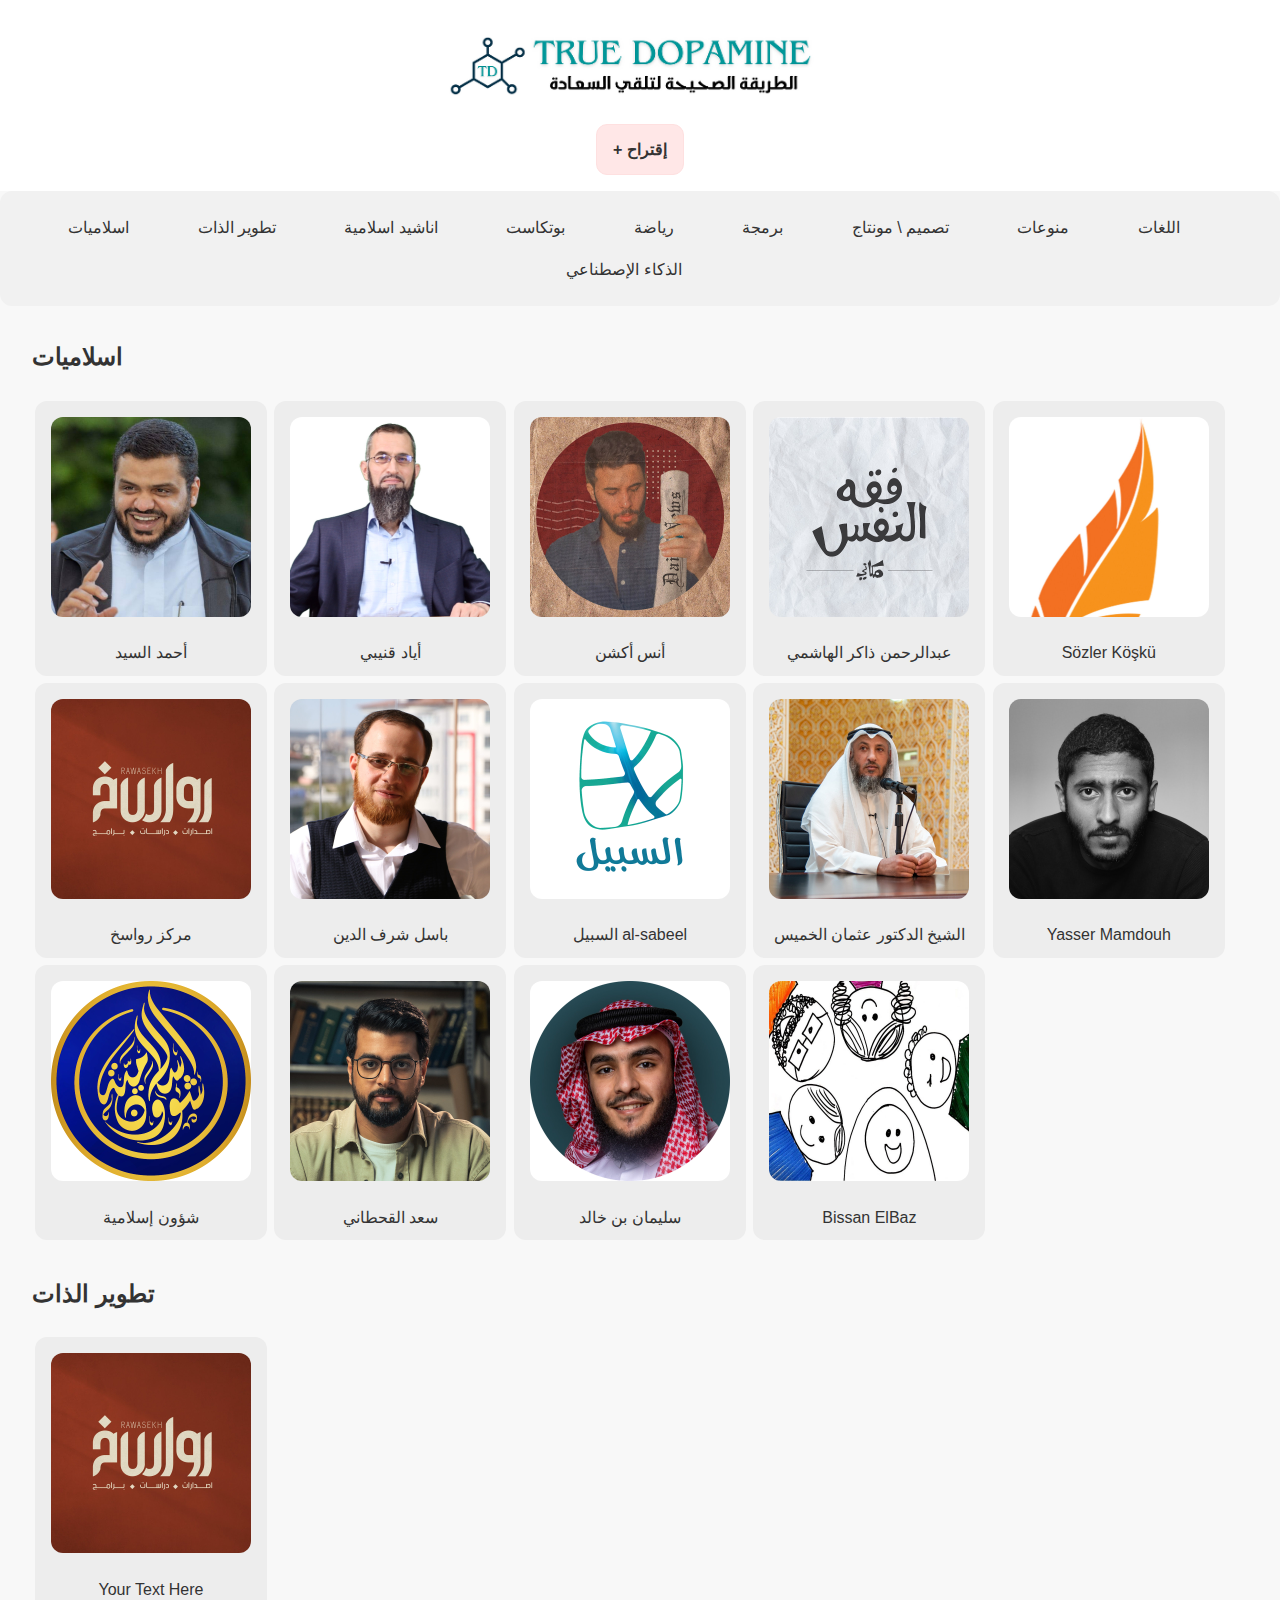
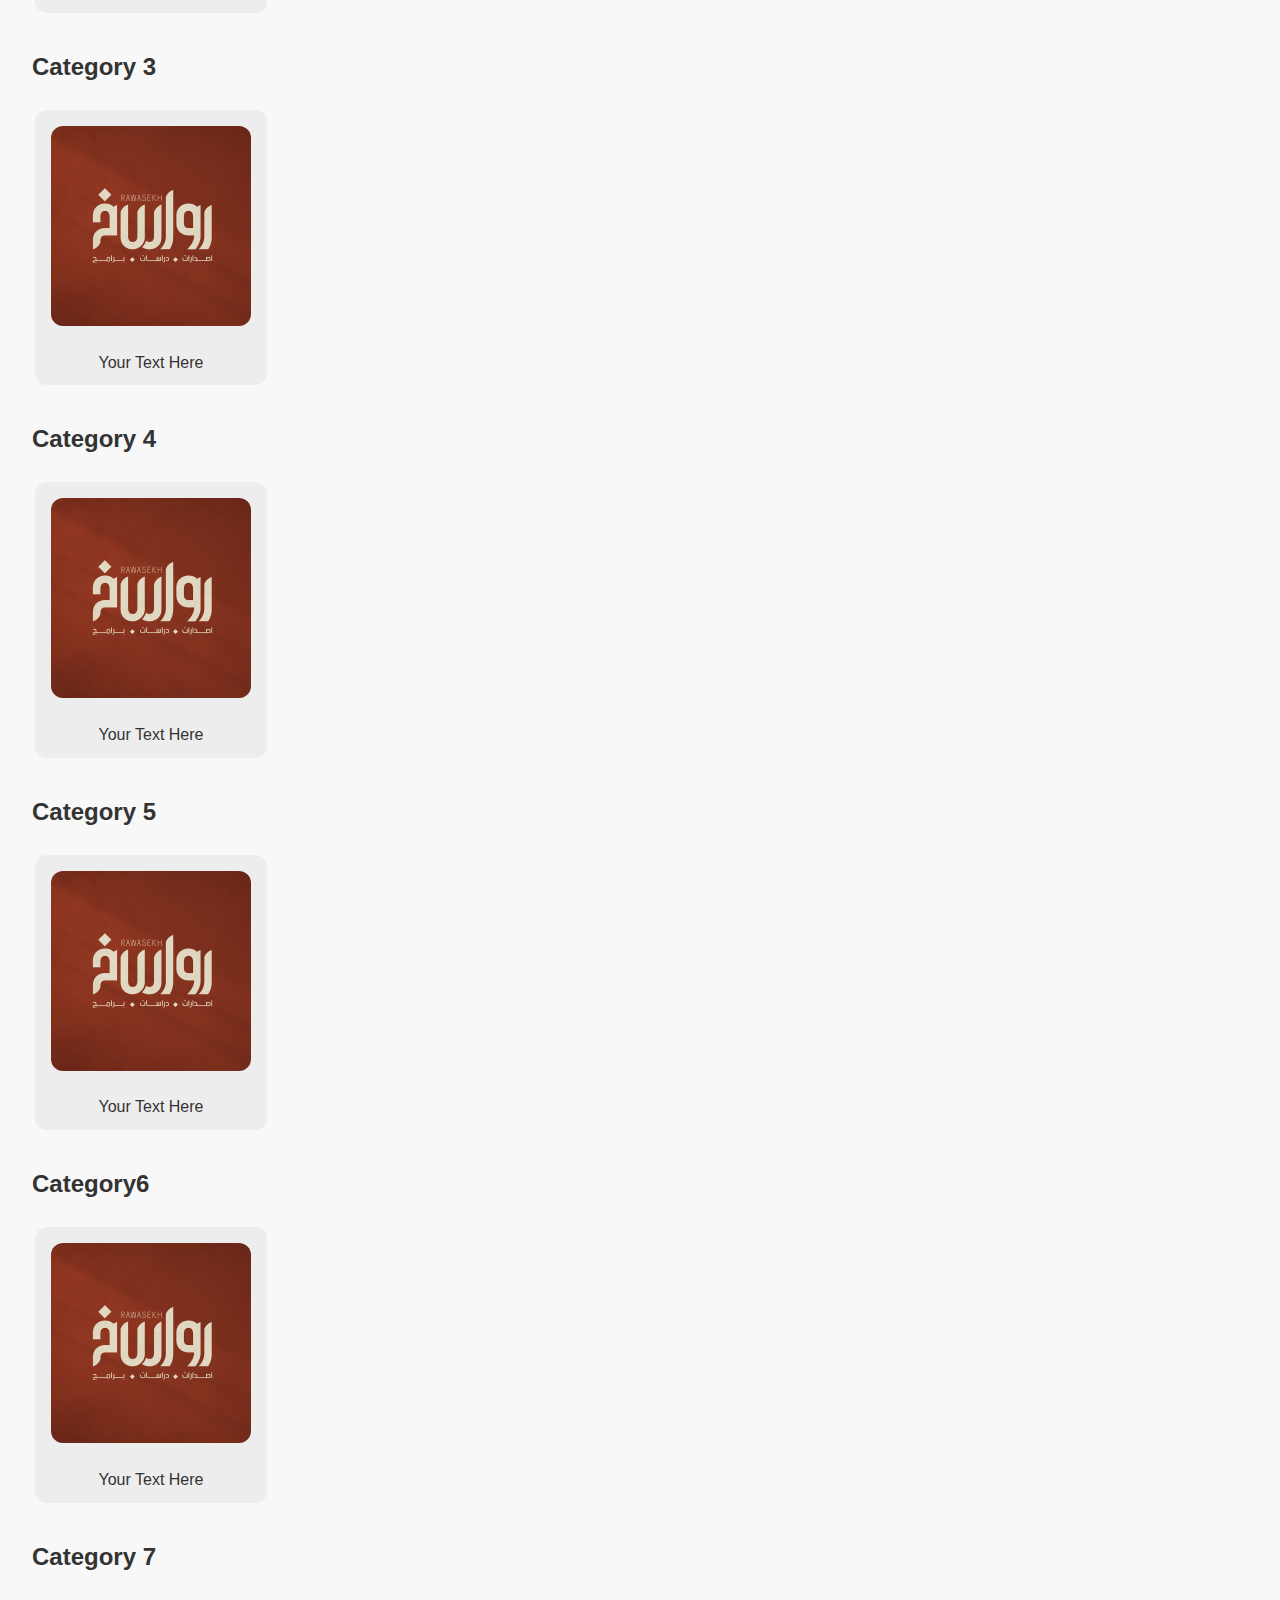
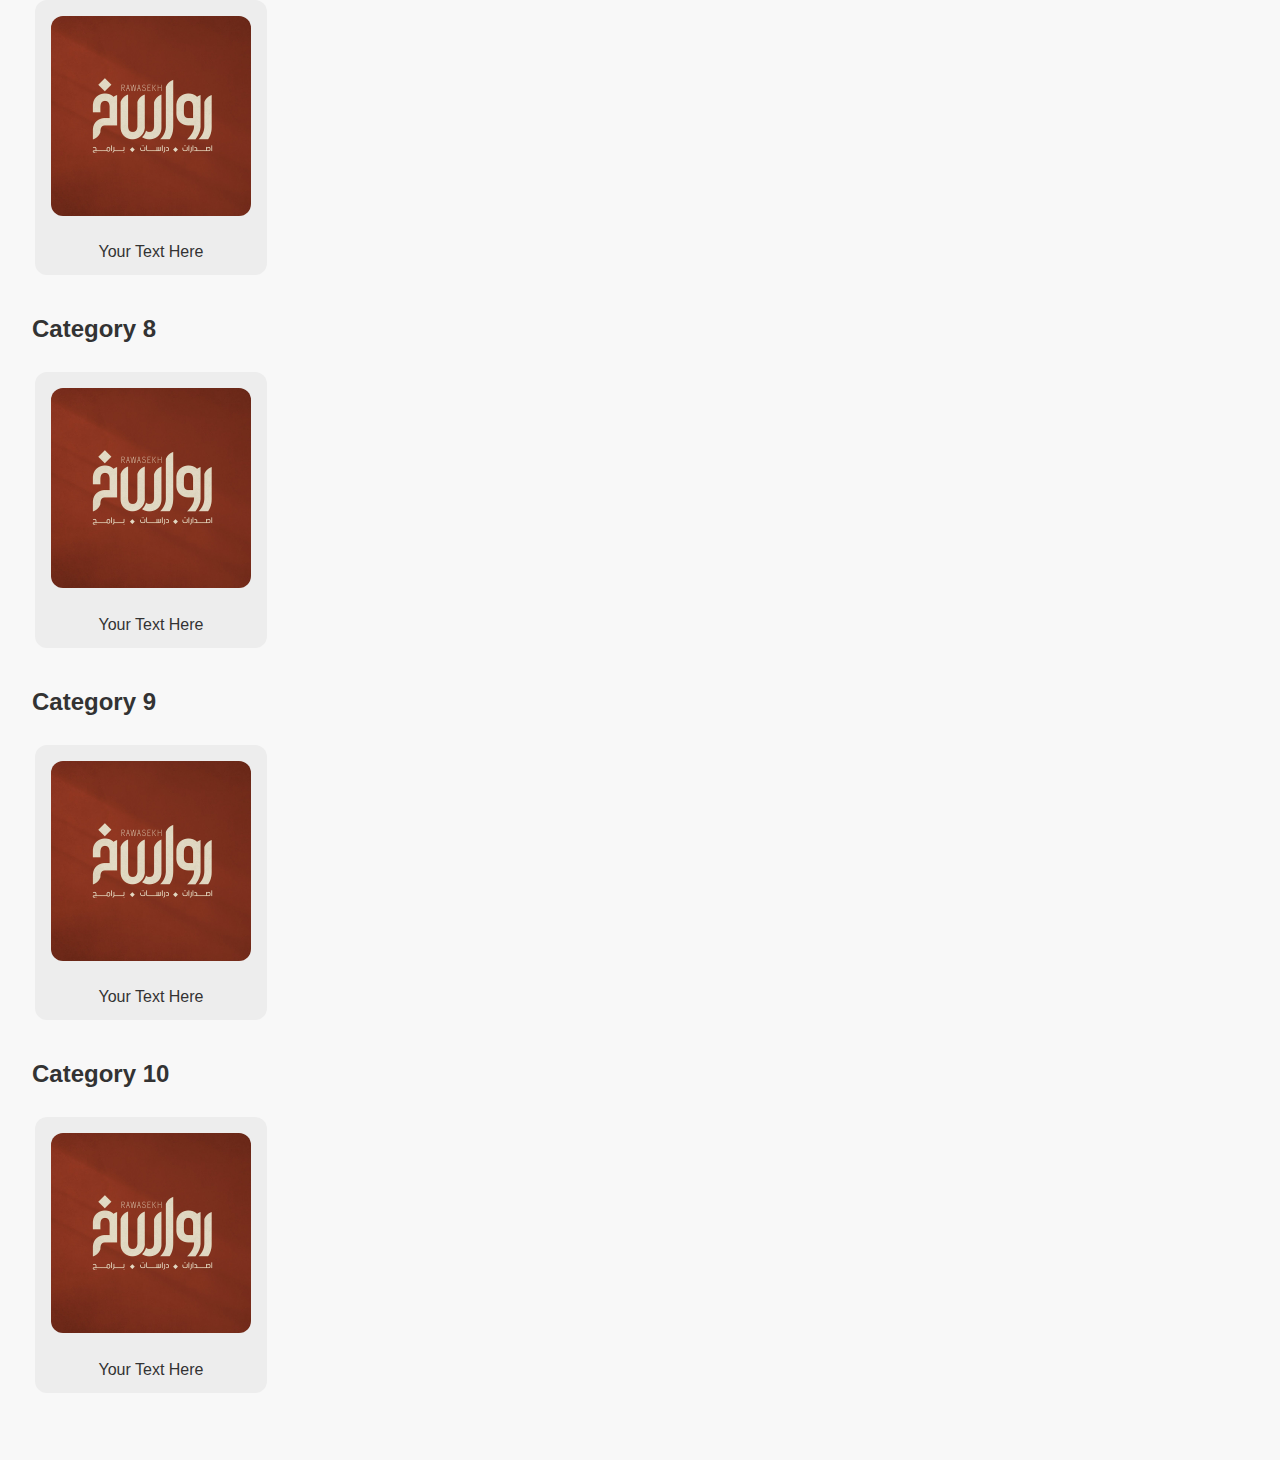
==== index.html @ db305c16 "git commit -m"1.4"" ====
<!DOCTYPE html>
<html lang="en">
  <head>
    <meta charset="UTF-8" />
    <meta name="viewport" content="width=device-width, initial-scale=1.0" />
    <title>True Dopamine</title>
    <link rel="icon" href="imgs/icon.png" />
    <link rel="stylesheet" href="css/style.css" />
  </head>
  <body>
    <!-- HEADER AND LOGO -->
    <header>
      <img src="imgs/full_logo.png" alt="True Dopamine" height="100px" />
      <br />
      <button class="button-45" role="button">
        <a
          href="https://forms.gle/DFRotvfA5MNCNRTN6"
          target="_blank"
          rel="noopener noreferrer"
          id="add"
        >
          + إقتراح
        </a>
      </button>
    </header>

    <!-- ALL CATEGORIES -->
    <nav>
      <ul>
        <li><a href="#islamic">اسلاميات</a></li>
        <li><a href="#pyscology">تطوير الذات</a></li>
        <li><a href="#category3">اناشيد اسلامية</a></li>
        <li><a href="#category4">بوتكاست</a></li>
        <li><a href="#category5">رياضة</a></li>
        <li><a href="#category6">برمجة</a></li>
        <li><a href="#category7">تصميم \ مونتاج</a></li>
        <li><a href="#category8">منوعات</a></li>
        <li><a href="#category9">اللغات</a></li>
        <li><a href="#category10">الذكاء الإصطناعي</a></li>
      </ul>
    </nav>

    <main>
      <!-- ISLAMIC -->
      <section id="islamic">
        <h2>اسلاميات</h2>

        <figure>
          <a
            href="https://www.youtube.com/@alsayyed_ah"
            target="_blank"
            rel="noopener noreferrer"
          >
            <img
              src="chanel-imgs/tof-yt-profile (5).png"
              alt="Youtube Channel"
              class="youtube-image"
            />
          </a>
          <figcaption>أحمد السيد</figcaption>
        </figure>

        <figure>
          <a
            href="https://www.youtube.com/@eyadqunaibi"
            target="_blank"
            rel="noopener noreferrer"
          >
            <img
              src="chanel-imgs/tof-yt-profile (6).png"
              alt="Youtube Channel"
              class="youtube-image"
            />
          </a>
          <figcaption>أياد قنيبي</figcaption>
        </figure>

        <figure>
          <a
            href="https://www.youtube.com/@AnasAction"
            target="_blank"
            rel="noopener noreferrer"
          >
            <img
              src="chanel-imgs/tof-yt-profile (7).png"
              alt="Youtube Channel"
              class="youtube-image"
            />
          </a>
          <figcaption>أنس أكشن</figcaption>
        </figure>

        <figure>
          <a
            href="https://www.youtube.com/@MakanyWorld/"
            target="_blank"
            rel="noopener noreferrer"
          >
            <img
              src="chanel-imgs/tof-yt-profile (29).png"
              alt="Youtube Channel"
              class="youtube-image"
            />
          </a>
          <figcaption>عبدالرحمن ذاكر الهاشمي</figcaption>
        </figure>

        <figure>
          <a
            href="https://www.youtube.com/@sozlerkosku/"
            target="_blank"
            rel="noopener noreferrer"
          >
            <img
              src="chanel-imgs/tof-yt-profile (10).png"
              alt="Youtube Channel"
              class="youtube-image"
            />
          </a>
          <figcaption>Sözler Köşkü</figcaption>
        </figure>

        <figure>
          <a
            href="https://www.youtube.com/@rawasekh"
            target="_blank"
            rel="noopener noreferrer"
          >
            <img
              src="chanel-imgs/tof-yt-profile (18).png"
              alt="Youtube Channel"
              class="youtube-image"
            />
          </a>
          <figcaption>مركز رواسخ</figcaption>
        </figure>

        <figure>
          <a
            href="https://www.youtube.com/@besilsherafettin"
            target="_blank"
            rel="noopener noreferrer"
          >
            <img
              src="chanel-imgs/tof-yt-profile (21).png"
              alt="Youtube Channel"
              class="youtube-image"
            />
          </a>
          <figcaption>باسل شرف الدين</figcaption>
        </figure>

        <figure>
          <a
            href="https://www.youtube.com/@al-sabeel"
            target="_blank"
            rel="noopener noreferrer"
          >
            <img
              src="chanel-imgs/tof-yt-profile (22).png"
              alt="Youtube Channel"
              class="youtube-image"
            />
          </a>
          <figcaption>السبيل al-sabeel</figcaption>
        </figure>

        <figure>
          <a
            href="https://www.youtube.com/@othmanalkamees"
            target="_blank"
            rel="noopener noreferrer"
          >
            <img
              src="chanel-imgs/tof-yt-profile (23).png"
              alt="Youtube Channel"
              class="youtube-image"
            />
          </a>
          <figcaption>الشيخ الدكتور عثمان الخميس</figcaption>
        </figure>

        <figure>
          <a
            href="https://www.youtube.com/@YasserMamdouh"
            target="_blank"
            rel="noopener noreferrer"
          >
            <img
              src="chanel-imgs/tof-yt-profile (24).png"
              alt="Youtube Channel"
              class="youtube-image"
            />
          </a>
          <figcaption>Yasser Mamdouh</figcaption>
        </figure>

        <figure>
          <a
            href="https://www.youtube.com/@Shuounislamiya"
            target="_blank"
            rel="noopener noreferrer"
          >
            <img
              src="chanel-imgs/tof-yt-profile (25).png"
              alt="Youtube Channel"
              class="youtube-image"
            />
          </a>
          <figcaption>شؤون إسلامية</figcaption>
        </figure>

        <figure>
          <a
            href="https://www.youtube.com/@qahtani_s1"
            target="_blank"
            rel="noopener noreferrer"
          >
            <img
              src="chanel-imgs/tof-yt-profile (26).png"
              alt="Youtube Channel"
              class="youtube-image"
            />
          </a>
          <figcaption>سعد القحطاني</figcaption>
        </figure>

        <figure>
          <a
            href="https://www.youtube.com/@solyman_95"
            target="_blank"
            rel="noopener noreferrer"
          >
            <img
              src="chanel-imgs/tof-yt-profile (27).png"
              alt="Youtube Channel"
              class="youtube-image"
            />
          </a>
          <figcaption>سليمان بن خالد</figcaption>
        </figure>

        <figure>
          <a
            href="https://www.youtube.com/@elbissan"
            target="_blank"
            rel="noopener noreferrer"
          >
            <img
              src="chanel-imgs/tof-yt-profile (30).png"
              alt="Youtube Channel"
              class="youtube-image"
            />
          </a>
          <figcaption>Bissan ElBaz</figcaption>
        </figure>

        <!-- Add more YouTube channels or content here -->
      </section>

      <!-- SECTION 2 -->
      <section id="pyscology">
        <h2>تطوير الذات</h2>

        <figure>
          <a
            href="https://www.youtube.com/@rawasekh"
            target="_blank"
            rel="noopener noreferrer"
          >
            <img
              src="chanel-imgs/tof-yt-profile.png"
              alt="Youtube Channel"
              class="youtube-image"
            />
          </a>
          <figcaption>Your Text Here</figcaption>
        </figure>

        <!-- Add more YouTube channels or content here -->
      </section>

      <!-- SECTION 3 -->
      <section id="category3">
        <h2>Category 3</h2>

        <figure>
          <a
            href="https://www.youtube.com/@rawasekh"
            target="_blank"
            rel="noopener noreferrer"
          >
            <img
              src="chanel-imgs/tof-yt-profile.png"
              alt="Youtube Channel"
              class="youtube-image"
            />
          </a>
          <figcaption>Your Text Here</figcaption>
        </figure>

        <!-- Add more YouTube channels or content here -->
      </section>

      <!-- SECTION 4 -->
      <section id="category4">
        <h2>Category 4</h2>

        <figure>
          <a
            href="https://www.youtube.com/@rawasekh"
            target="_blank"
            rel="noopener noreferrer"
          >
            <img
              src="chanel-imgs/tof-yt-profile.png"
              alt="Youtube Channel"
              class="youtube-image"
            />
          </a>
          <figcaption>Your Text Here</figcaption>
        </figure>

        <!-- Add more YouTube channels or content here -->
      </section>

      <!-- SECTION 5 -->
      <section id="category5">
        <h2>Category 5</h2>

        <figure>
          <a
            href="https://www.youtube.com/@rawasekh"
            target="_blank"
            rel="noopener noreferrer"
          >
            <img
              src="chanel-imgs/tof-yt-profile.png"
              alt="Youtube Channel"
              class="youtube-image"
            />
          </a>
          <figcaption>Your Text Here</figcaption>
        </figure>

        <!-- Add more YouTube channels or content here -->
      </section>

      <!-- SECTION 6 -->
      <section id="category6">
        <h2>Category6</h2>

        <figure>
          <a
            href="https://www.youtube.com/@rawasekh"
            target="_blank"
            rel="noopener noreferrer"
          >
            <img
              src="chanel-imgs/tof-yt-profile.png"
              alt="Youtube Channel"
              class="youtube-image"
            />
          </a>
          <figcaption>Your Text Here</figcaption>
        </figure>

        <!-- Add more YouTube channels or content here -->
      </section>

      <!-- SECTION 7 -->
      <section id="category7">
        <h2>Category 7</h2>

        <figure>
          <a
            href="https://www.youtube.com/@rawasekh"
            target="_blank"
            rel="noopener noreferrer"
          >
            <img
              src="chanel-imgs/tof-yt-profile.png"
              alt="Youtube Channel"
              class="youtube-image"
            />
          </a>
          <figcaption>Your Text Here</figcaption>
        </figure>

        <!-- Add more YouTube channels or content here -->
      </section>

      <!-- SECTION 8 -->
      <section id="category8">
        <h2>Category 8</h2>

        <figure>
          <a
            href="https://www.youtube.com/@rawasekh"
            target="_blank"
            rel="noopener noreferrer"
          >
            <img
              src="chanel-imgs/tof-yt-profile.png"
              alt="Youtube Channel"
              class="youtube-image"
            />
          </a>
          <figcaption>Your Text Here</figcaption>
        </figure>

        <!-- Add more YouTube channels or content here -->
      </section>

      <!-- SECTION 9 -->
      <section id="category9">
        <h2>Category 9</h2>

        <figure>
          <a
            href="https://www.youtube.com/@rawasekh"
            target="_blank"
            rel="noopener noreferrer"
          >
            <img
              src="chanel-imgs/tof-yt-profile.png"
              alt="Youtube Channel"
              class="youtube-image"
            />
          </a>
          <figcaption>Your Text Here</figcaption>
        </figure>

        <!-- Add more YouTube channels or content here -->
      </section>

      <!-- SECTION 10 -->
      <section id="category10">
        <h2>Category 10</h2>

        <figure>
          <a
            href="https://www.youtube.com/@rawasekh"
            target="_blank"
            rel="noopener noreferrer"
          >
            <img
              src="chanel-imgs/tof-yt-profile.png"
              alt="Youtube Channel"
              class="youtube-image"
            />
          </a>
          <figcaption>Your Text Here</figcaption>
        </figure>

        <!-- Add more YouTube channels or content here -->
      </section>
    </main>
  </body>
</html>
---- css/style.css ----
body {
  font-family: "Arial", sans-serif;
  line-height: 1.6;
  color: #333;
  margin: 0;
  background-color: #f8f8f8;
}

header {
  background-color: #ffffff;
  padding: 1rem;
  text-align: center;
}

nav {
  background-color: #f1f1f1;
  padding: 1rem;
  border-radius: 12px;
  text-align: center;
}

nav ul {
  list-style-type: none;
  margin: 0;
  padding: 0;
}

nav li {
  display: inline-block;
  margin-right: 1rem;
}

nav a {
  display: block;
  padding: 0.5rem 1rem;
  text-decoration: none;
  color: #333;
  transition: background-color 0.3s ease-in-out, border-radius 0.3s ease-in-out;
}

nav a:hover {
  background-color: #ddd;
  border-radius: 12px;
}

main {
  padding: 2rem;
}

section {
  margin-bottom: 2rem;
}

section h2 {
  margin-top: 0;
}

a {
  text-decoration: none;
  color: #333;
}

a:hover {
  text-decoration: underline;
}

.youtube-image {
  width: 100%;
  max-width: 200px;
  height: auto;
  margin: 1rem;
  border-radius: 12px;
}

@media screen and (min-width: 768px) {
  nav li {
    display: inline-block;
    margin-right: 2rem;
  }

  header img {
    width: auto;
    height: 100px;
  }
}

.button-45 {
  background-color: #ffe7e7;
  border: 1px solid #fee0e0;
  border-radius: 11px;
  color: #d33a2c;
  cursor: pointer;
  font-size: 1rem;
  font-weight: 700;
  line-height: 33.4929px;
  padding: 0.5rem 1rem;
  text-align: center;
  text-decoration: none;
  transition: background-color 0.2s ease-in-out, border 0.2s ease-in-out,
    box-shadow 0.2s ease-in-out;
  display: block;
  margin: auto;
}

.button-45:active,
.button-45:hover,
.button-45:focus {
  outline: 0;
}

.button-45:active {
  background-color: #d33a2c;
  box-shadow: rgba(0, 0, 0, 0.12) 0 1px 3px 0 inset;
  color: #ffffff;
}

.button-45:hover {
  background-color: #ffe3e3;
  border-color: #faa4a4;
}

figure {
  display: inline-block;
  text-align: center;
  margin: 0;
  margin-top: 4px;
  margin-left: 3px;
  margin-bottom: 3px;
  background-color: #ededed;
  border: 1px solid black transparent;
  border-radius: 12px;
}

figure figcaption{
    margin-bottom: 10px;
    justify-content: center;
}
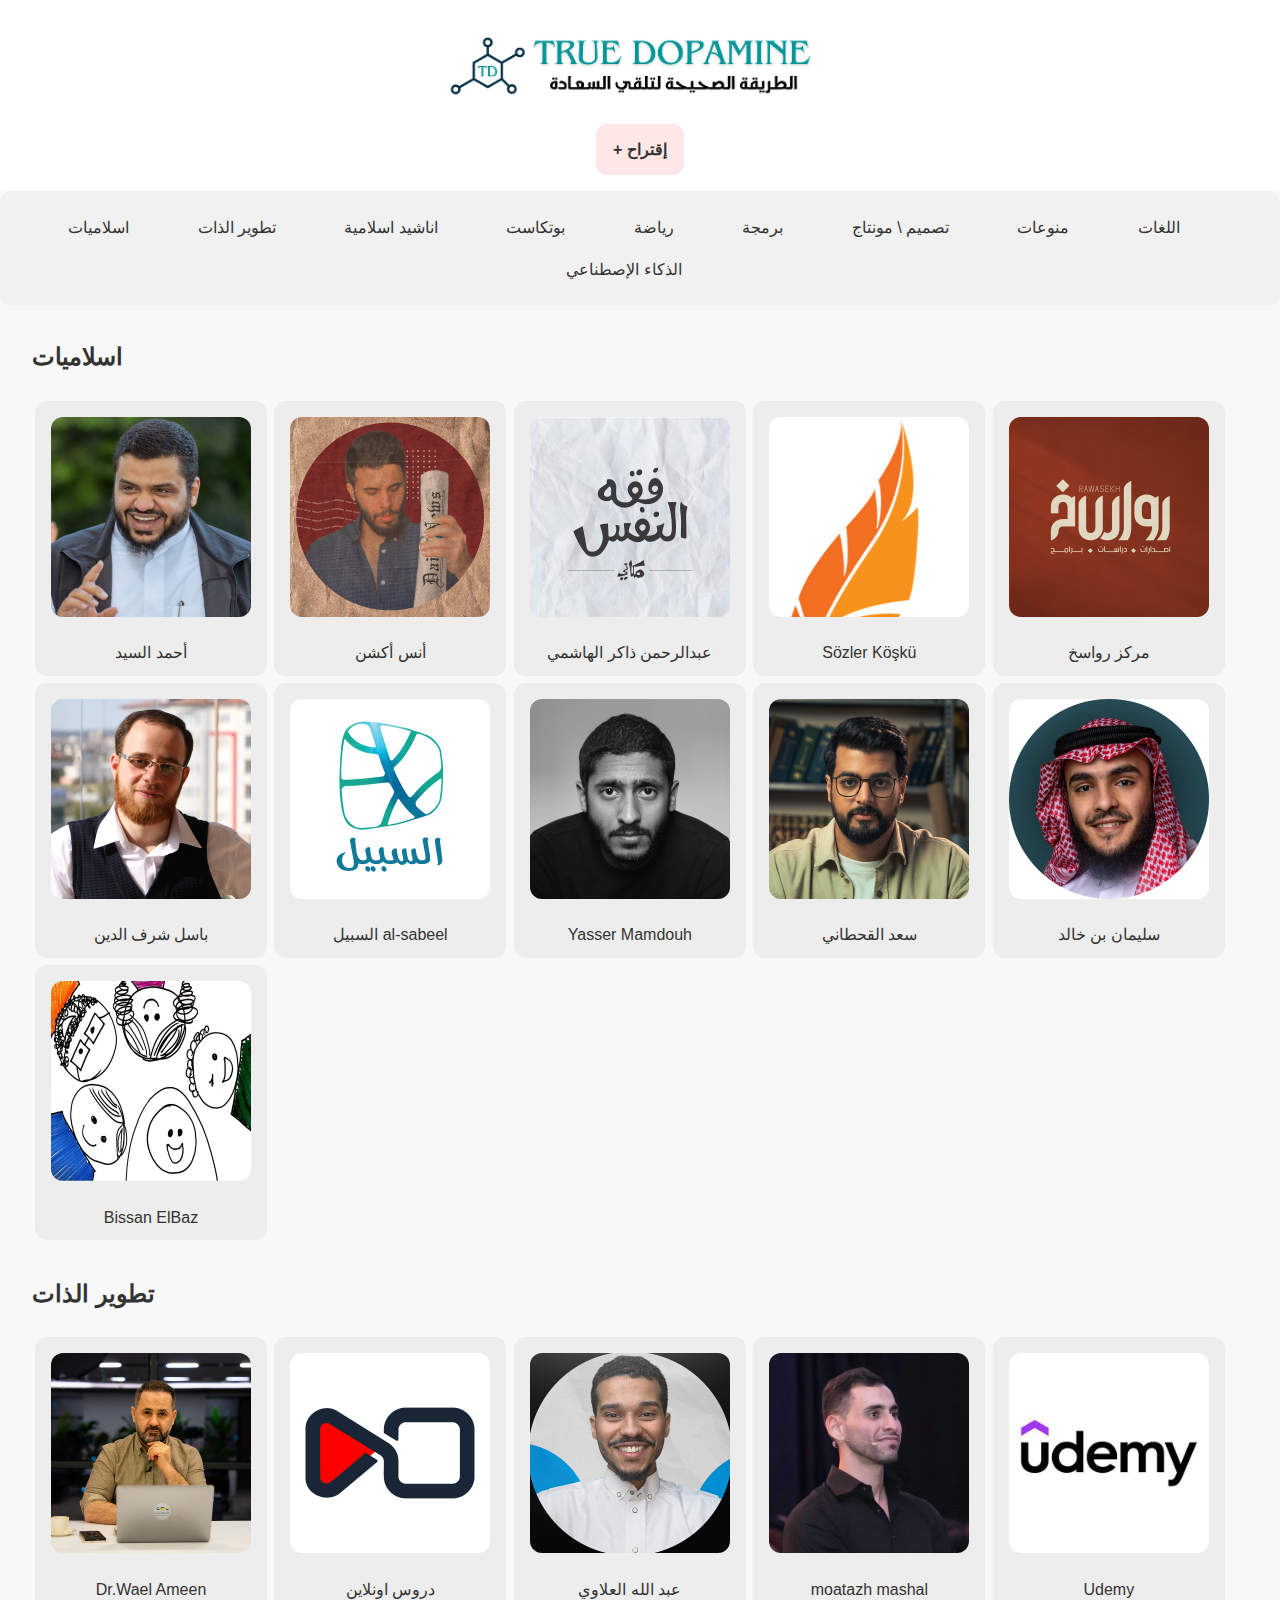
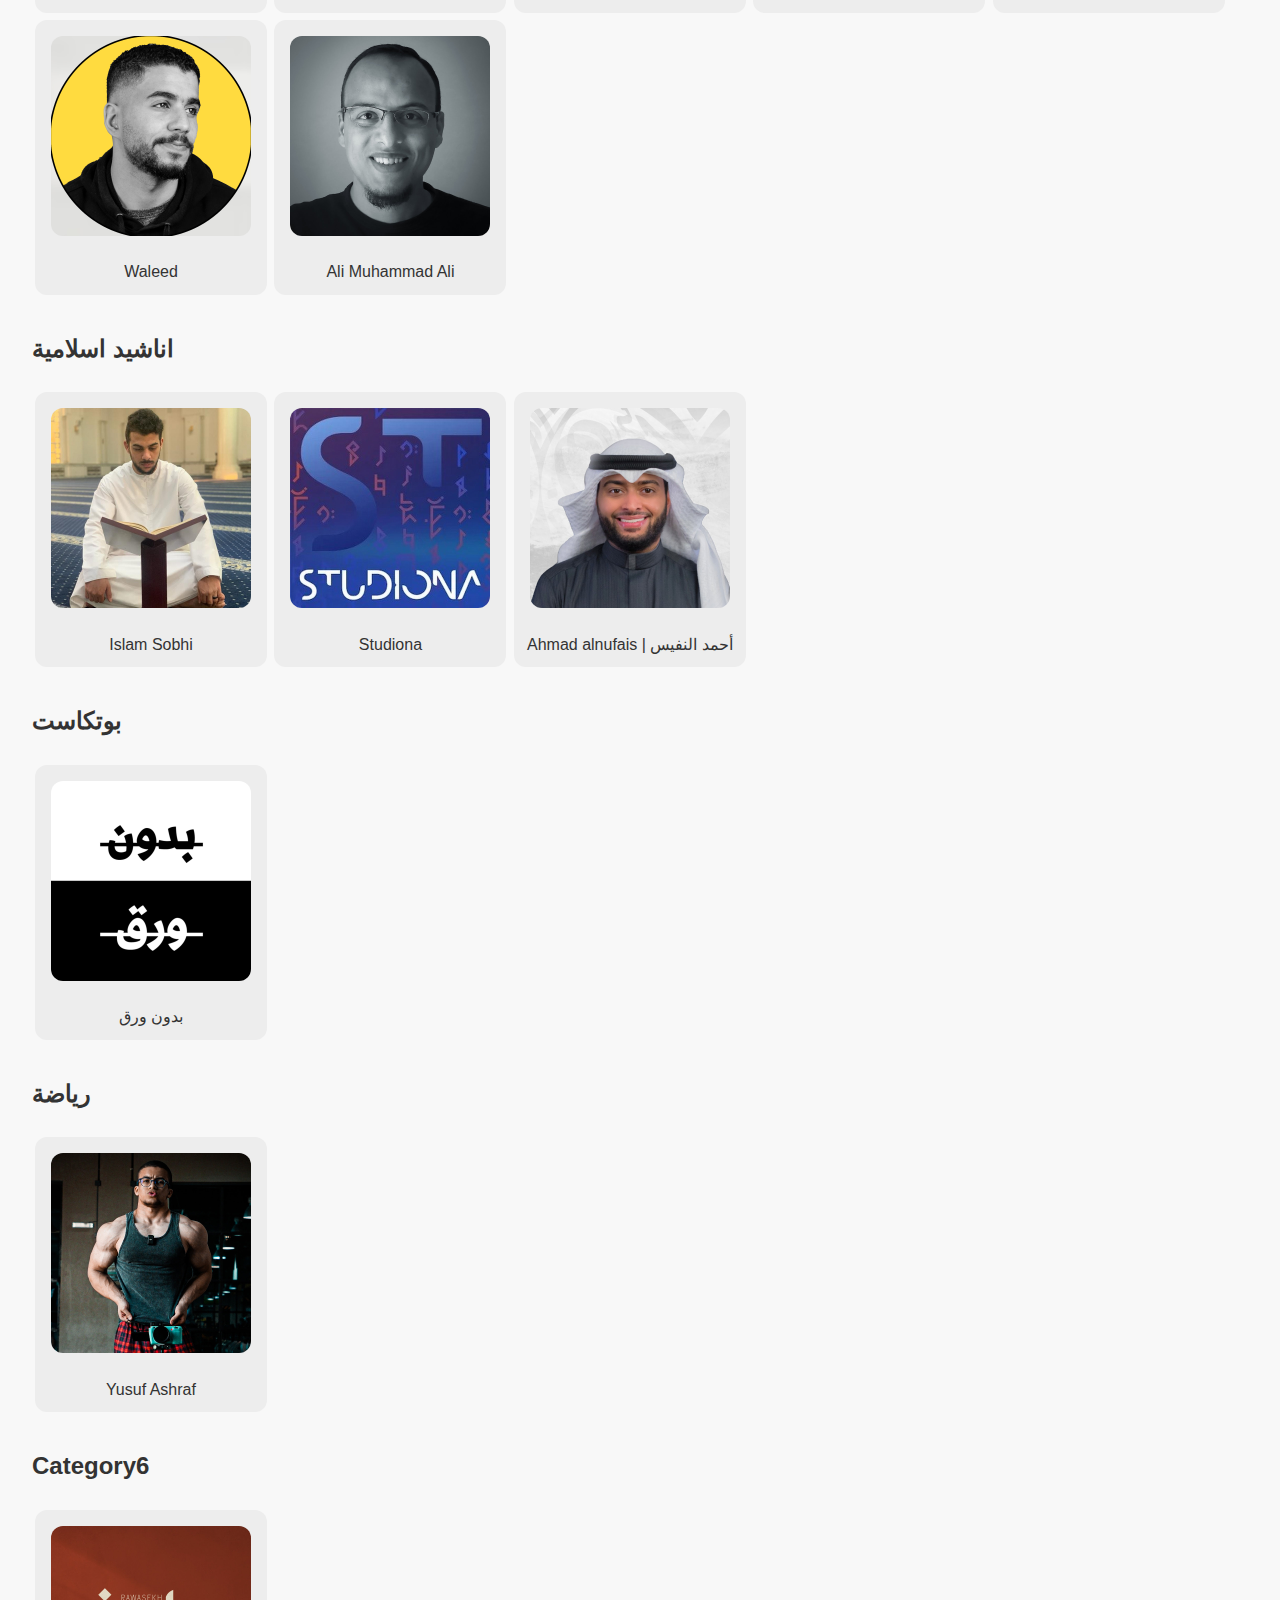
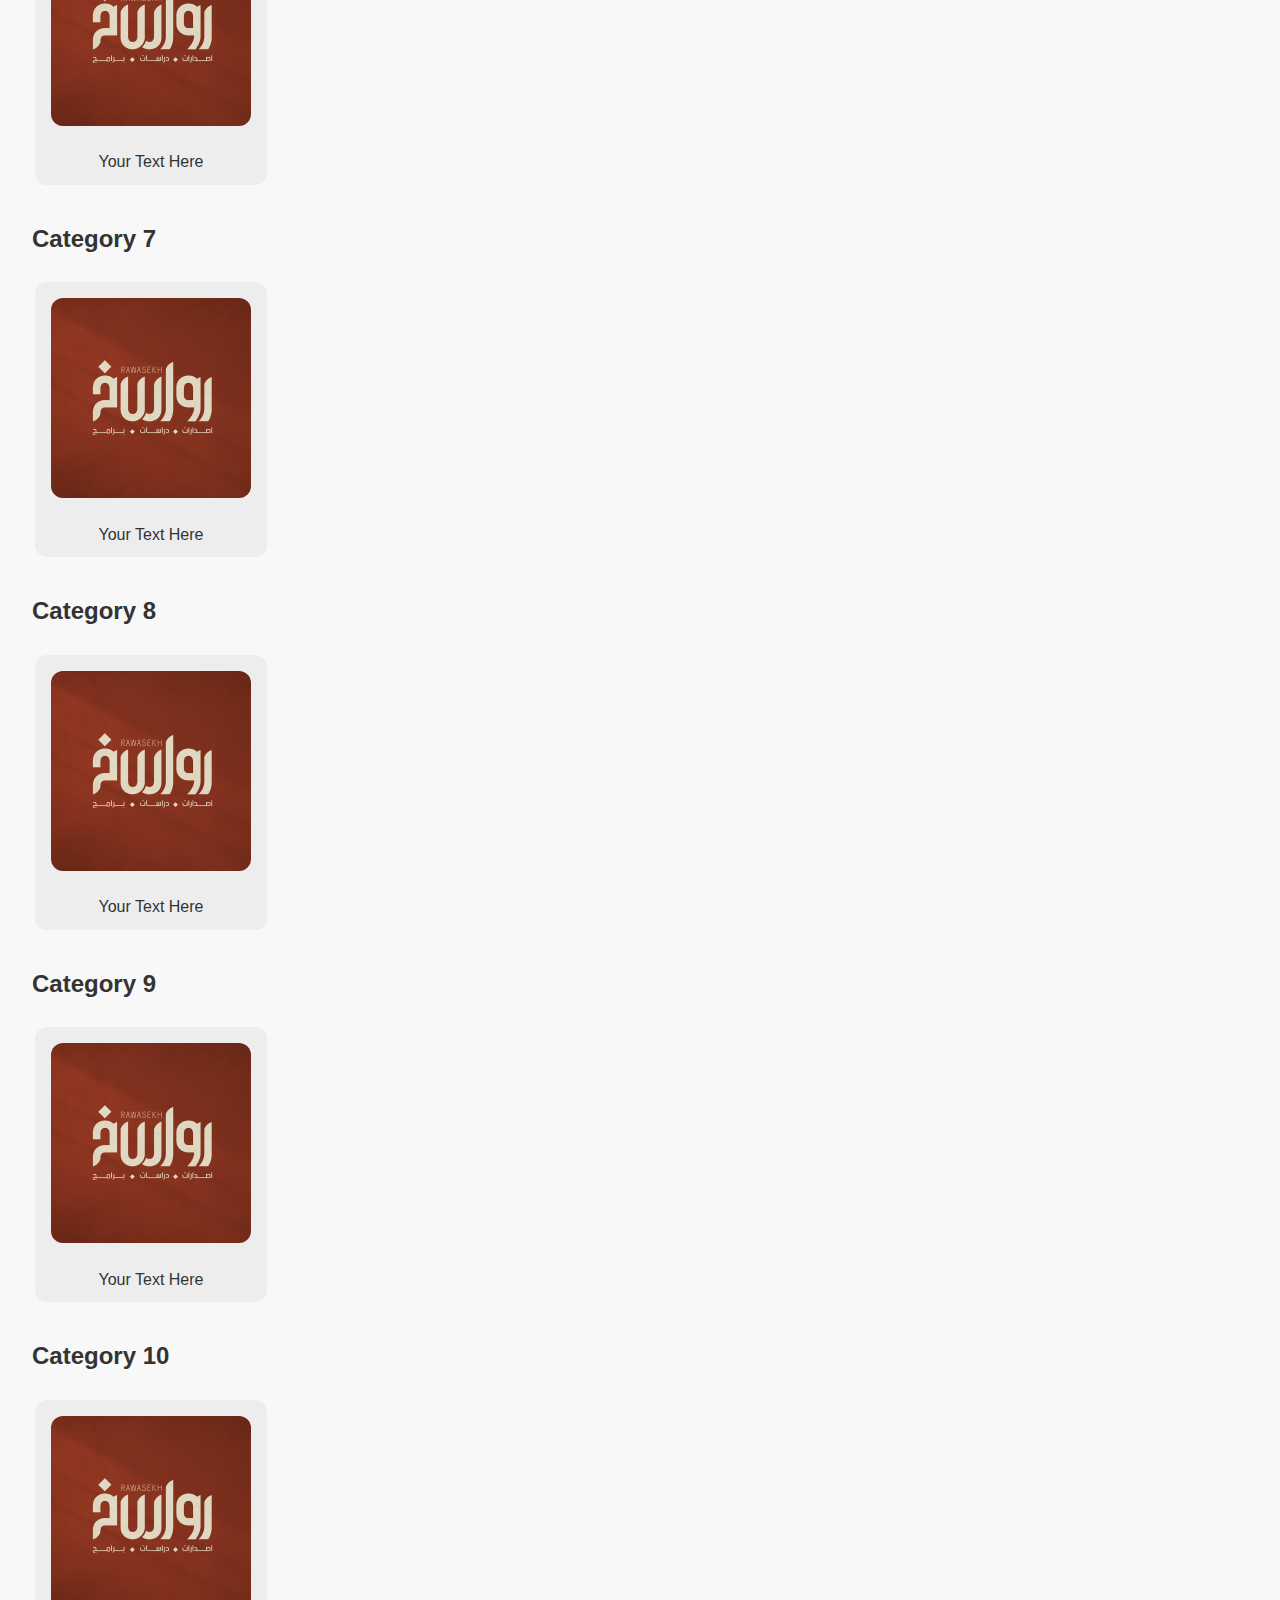
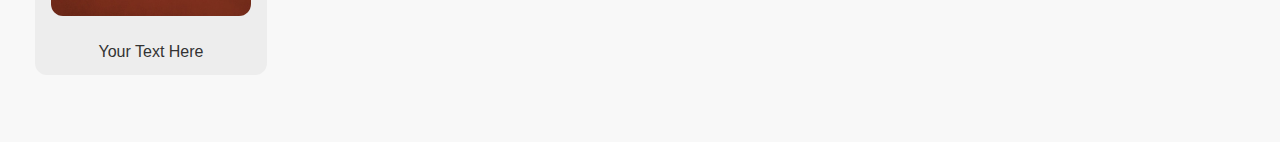
==== commit da8d3f92: "1.5" ====
--- a/index.html
+++ b/index.html
@@ -1,5 +1,5 @@
 <!DOCTYPE html>
-<html lang="en">
+<html lang="ar">
   <head>
     <meta charset="UTF-8" />
     <meta name="viewport" content="width=device-width, initial-scale=1.0" />
@@ -62,21 +62,6 @@
 
         <figure>
           <a
-            href="https://www.youtube.com/@eyadqunaibi"
-            target="_blank"
-            rel="noopener noreferrer"
-          >
-            <img
-              src="chanel-imgs/tof-yt-profile (6).png"
-              alt="Youtube Channel"
-              class="youtube-image"
-            />
-          </a>
-          <figcaption>أياد قنيبي</figcaption>
-        </figure>
-
-        <figure>
-          <a
             href="https://www.youtube.com/@AnasAction"
             target="_blank"
             rel="noopener noreferrer"
@@ -167,21 +152,6 @@
 
         <figure>
           <a
-            href="https://www.youtube.com/@othmanalkamees"
-            target="_blank"
-            rel="noopener noreferrer"
-          >
-            <img
-              src="chanel-imgs/tof-yt-profile (23).png"
-              alt="Youtube Channel"
-              class="youtube-image"
-            />
-          </a>
-          <figcaption>الشيخ الدكتور عثمان الخميس</figcaption>
-        </figure>
-
-        <figure>
-          <a
             href="https://www.youtube.com/@YasserMamdouh"
             target="_blank"
             rel="noopener noreferrer"
@@ -193,21 +163,6 @@
             />
           </a>
           <figcaption>Yasser Mamdouh</figcaption>
-        </figure>
-
-        <figure>
-          <a
-            href="https://www.youtube.com/@Shuounislamiya"
-            target="_blank"
-            rel="noopener noreferrer"
-          >
-            <img
-              src="chanel-imgs/tof-yt-profile (25).png"
-              alt="Youtube Channel"
-              class="youtube-image"
-            />
-          </a>
-          <figcaption>شؤون إسلامية</figcaption>
         </figure>
 
         <figure>
@@ -264,17 +219,107 @@
 
         <figure>
           <a
-            href="https://www.youtube.com/@rawasekh"
-            target="_blank"
-            rel="noopener noreferrer"
-          >
-            <img
-              src="chanel-imgs/tof-yt-profile.png"
-              alt="Youtube Channel"
-              class="youtube-image"
-            />
-          </a>
-          <figcaption>Your Text Here</figcaption>
+            href="https://www.youtube.com/@DrWaelAmeen"
+            target="_blank"
+            rel="noopener noreferrer"
+          >
+            <img
+              src="chanel-imgs/tof-yt-profile (31).png"
+              alt="Youtube Channel"
+              class="youtube-image"
+            />
+          </a>
+          <figcaption>Dr.Wael Ameen</figcaption>
+        </figure>
+
+        <figure>
+          <a
+            href="https://www.youtube.com/@DroosOnline4u"
+            target="_blank"
+            rel="noopener noreferrer"
+          >
+            <img
+              src="chanel-imgs/tof-yt-profile (2).png"
+              alt="Youtube Channel"
+              class="youtube-image"
+            />
+          </a>
+          <figcaption>دروس اونلاين</figcaption>
+        </figure>
+
+        <figure>
+          <a
+            href="https://www.youtube.com/@Abdullah_yw"
+            target="_blank"
+            rel="noopener noreferrer"
+          >
+            <img
+              src="chanel-imgs/tof-yt-profile (3).png"
+              alt="Youtube Channel"
+              class="youtube-image"
+            />
+          </a>
+          <figcaption>عبد الله العلاوي</figcaption>
+        </figure>
+
+        <figure>
+          <a
+            href="https://www.youtube.com/@MoatazMashal"
+            target="_blank"
+            rel="noopener noreferrer"
+          >
+            <img
+              src="chanel-imgs/tof-yt-profile (11).png"
+              alt="Youtube Channel"
+              class="youtube-image"
+            />
+          </a>
+          <figcaption>moatazh mashal</figcaption>
+        </figure>
+
+        <figure>
+          <a
+            href="https://www.udemy.com/"
+            target="_blank"
+            rel="noopener noreferrer"
+          >
+            <img
+              src="chanel-imgs/OIP (3).jpeg"
+              alt="Udemy Website"
+              class="youtube-image"
+            />
+          </a>
+          <figcaption>Udemy</figcaption>
+        </figure>
+
+        <figure>
+          <a
+            href="https://www.youtube.com/@awaleedvise"
+            target="_blank"
+            rel="noopener noreferrer"
+          >
+            <img
+              src="chanel-imgs/tof-yt-profile (17).png"
+              alt="Youtube Channel"
+              class="youtube-image"
+            />
+          </a>
+          <figcaption>Waleed</figcaption>
+        </figure>
+
+        <figure>
+          <a
+            href="https://www.youtube.com/@AliMuhammadAli"
+            target="_blank"
+            rel="noopener noreferrer"
+          >
+            <img
+              src="chanel-imgs/tof-yt-profile (19).png"
+              alt="Youtube Channel"
+              class="youtube-image"
+            />
+          </a>
+          <figcaption>Ali Muhammad Ali</figcaption>
         </figure>
 
         <!-- Add more YouTube channels or content here -->
@@ -282,21 +327,51 @@
 
       <!-- SECTION 3 -->
       <section id="category3">
-        <h2>Category 3</h2>
-
-        <figure>
-          <a
-            href="https://www.youtube.com/@rawasekh"
-            target="_blank"
-            rel="noopener noreferrer"
-          >
-            <img
-              src="chanel-imgs/tof-yt-profile.png"
-              alt="Youtube Channel"
-              class="youtube-image"
-            />
-          </a>
-          <figcaption>Your Text Here</figcaption>
+        <h2>اناشيد اسلامية</h2>
+
+        <figure>
+          <a
+            href="https://www.youtube.com/@IslamSobhi.Official"
+            target="_blank"
+            rel="noopener noreferrer"
+          >
+            <img
+              src="chanel-imgs/tof-yt-profile (12).png"
+              alt="Youtube Channel"
+              class="youtube-image"
+            />
+          </a>
+          <figcaption>Islam Sobhi</figcaption>
+        </figure>
+
+        <figure>
+          <a
+            href="https://www.youtube.com/@studionarecordstube"
+            target="_blank"
+            rel="noopener noreferrer"
+          >
+            <img
+              src="chanel-imgs/tof-yt-profile (13).png"
+              alt="Youtube Channel"
+              class="youtube-image"
+            />
+          </a>
+          <figcaption>Studiona</figcaption>
+        </figure>
+
+        <figure>
+          <a
+            href="https://www.youtube.com/@Ahmad_Alnufais"
+            target="_blank"
+            rel="noopener noreferrer"
+          >
+            <img
+              src="chanel-imgs/tof-yt-profile (33).png"
+              alt="Youtube Channel"
+              class="youtube-image"
+            />
+          </a>
+          <figcaption>Ahmad alnufais | أحمد النفيس</figcaption>
         </figure>
 
         <!-- Add more YouTube channels or content here -->
@@ -304,21 +379,22 @@
 
       <!-- SECTION 4 -->
       <section id="category4">
-        <h2>Category 4</h2>
-
-        <figure>
-          <a
-            href="https://www.youtube.com/@rawasekh"
-            target="_blank"
-            rel="noopener noreferrer"
-          >
-            <img
-              src="chanel-imgs/tof-yt-profile.png"
-              alt="Youtube Channel"
-              class="youtube-image"
-            />
-          </a>
-          <figcaption>Your Text Here</figcaption>
+        <h2>بوتكاست</h2>
+
+        
+        <figure>
+            <a
+              href="https://www.youtube.com/@BidonWaraq"
+              target="_blank"
+              rel="noopener noreferrer"
+            >
+              <img
+                src="chanel-imgs/tof-yt-profile (20).png"
+                alt="Youtube Channel"
+                class="youtube-image"
+              />
+            </a>
+            <figcaption>بدون ورق</figcaption>
         </figure>
 
         <!-- Add more YouTube channels or content here -->
@@ -326,21 +402,21 @@
 
       <!-- SECTION 5 -->
       <section id="category5">
-        <h2>Category 5</h2>
-
-        <figure>
-          <a
-            href="https://www.youtube.com/@rawasekh"
-            target="_blank"
-            rel="noopener noreferrer"
-          >
-            <img
-              src="chanel-imgs/tof-yt-profile.png"
-              alt="Youtube Channel"
-              class="youtube-image"
-            />
-          </a>
-          <figcaption>Your Text Here</figcaption>
+        <h2>رياضة</h2>
+
+        <figure>
+          <a
+            href="https://www.youtube.com/@yusufashraf17"
+            target="_blank"
+            rel="noopener noreferrer"
+          >
+            <img
+              src="chanel-imgs/tof-yt-profile (8).png"
+              alt="Youtube Channel"
+              class="youtube-image"
+            />
+          </a>
+          <figcaption>Yusuf Ashraf</figcaption>
         </figure>
 
         <!-- Add more YouTube channels or content here -->
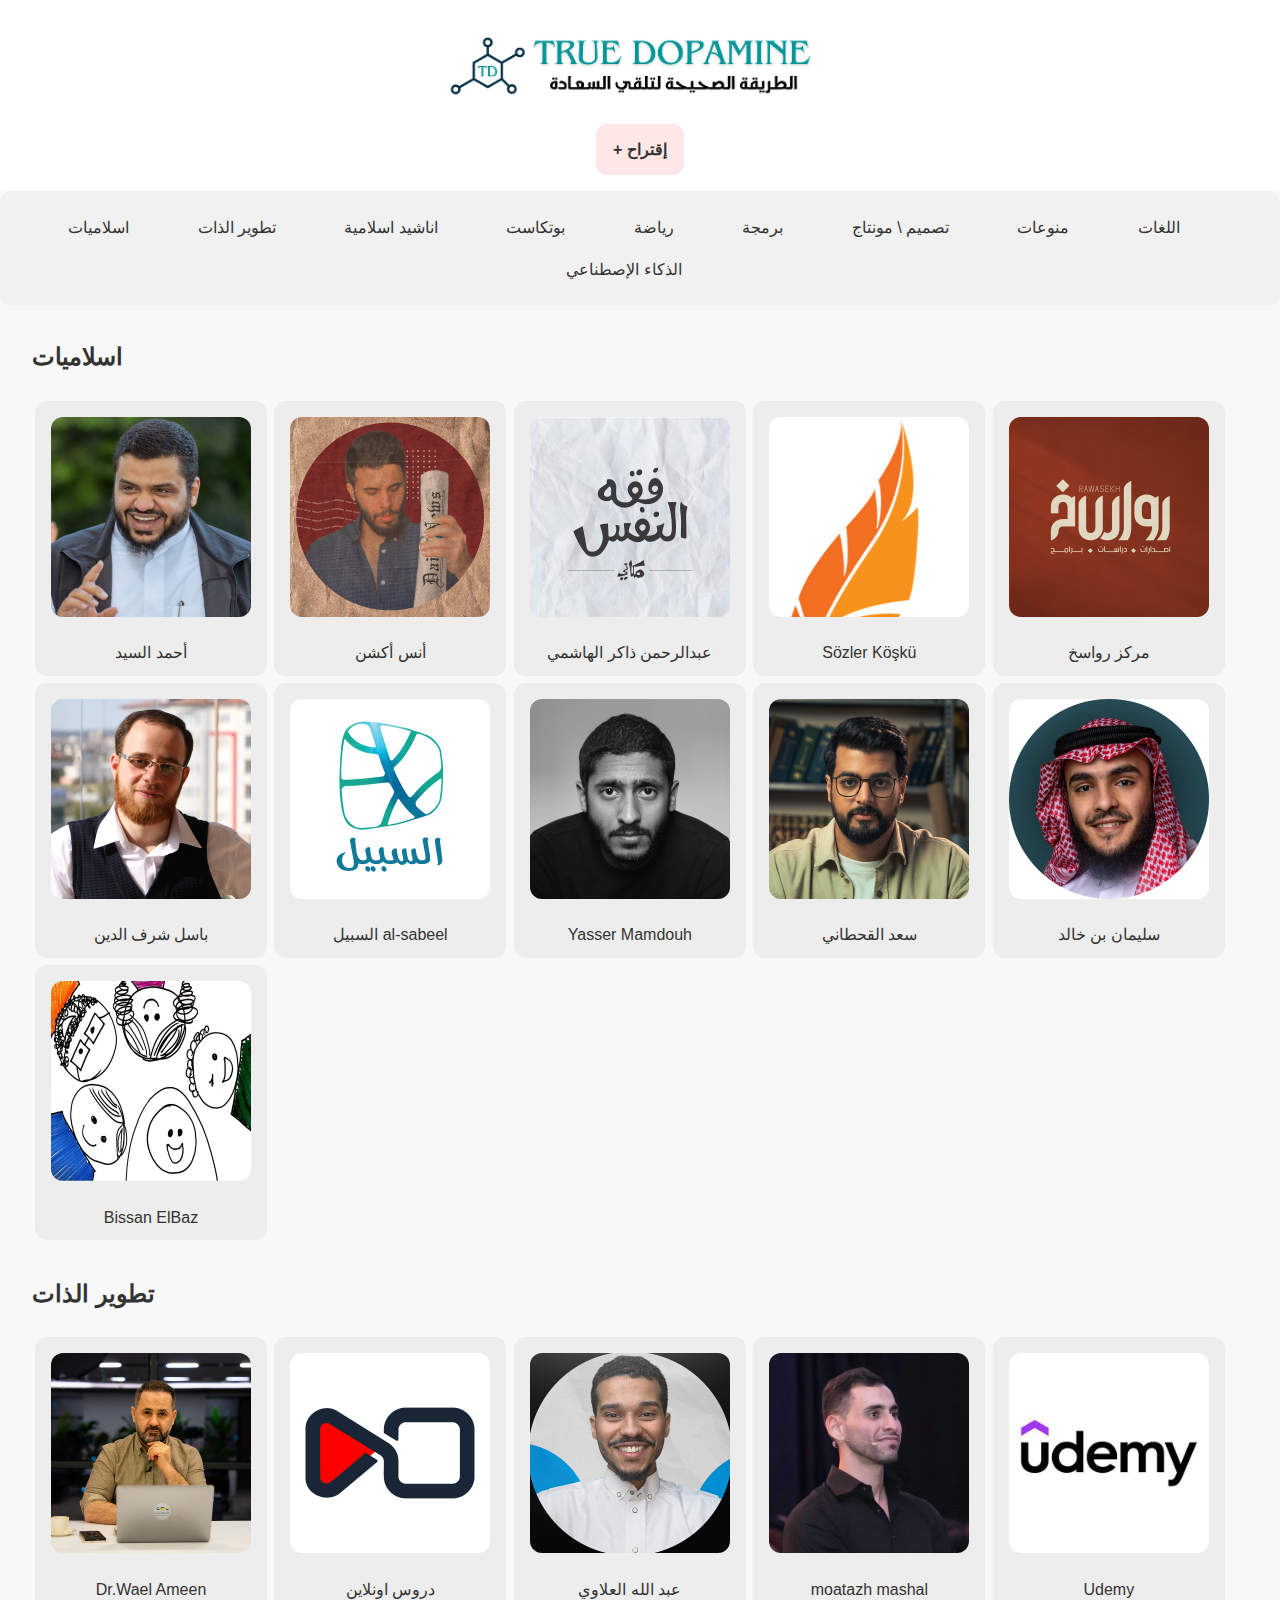
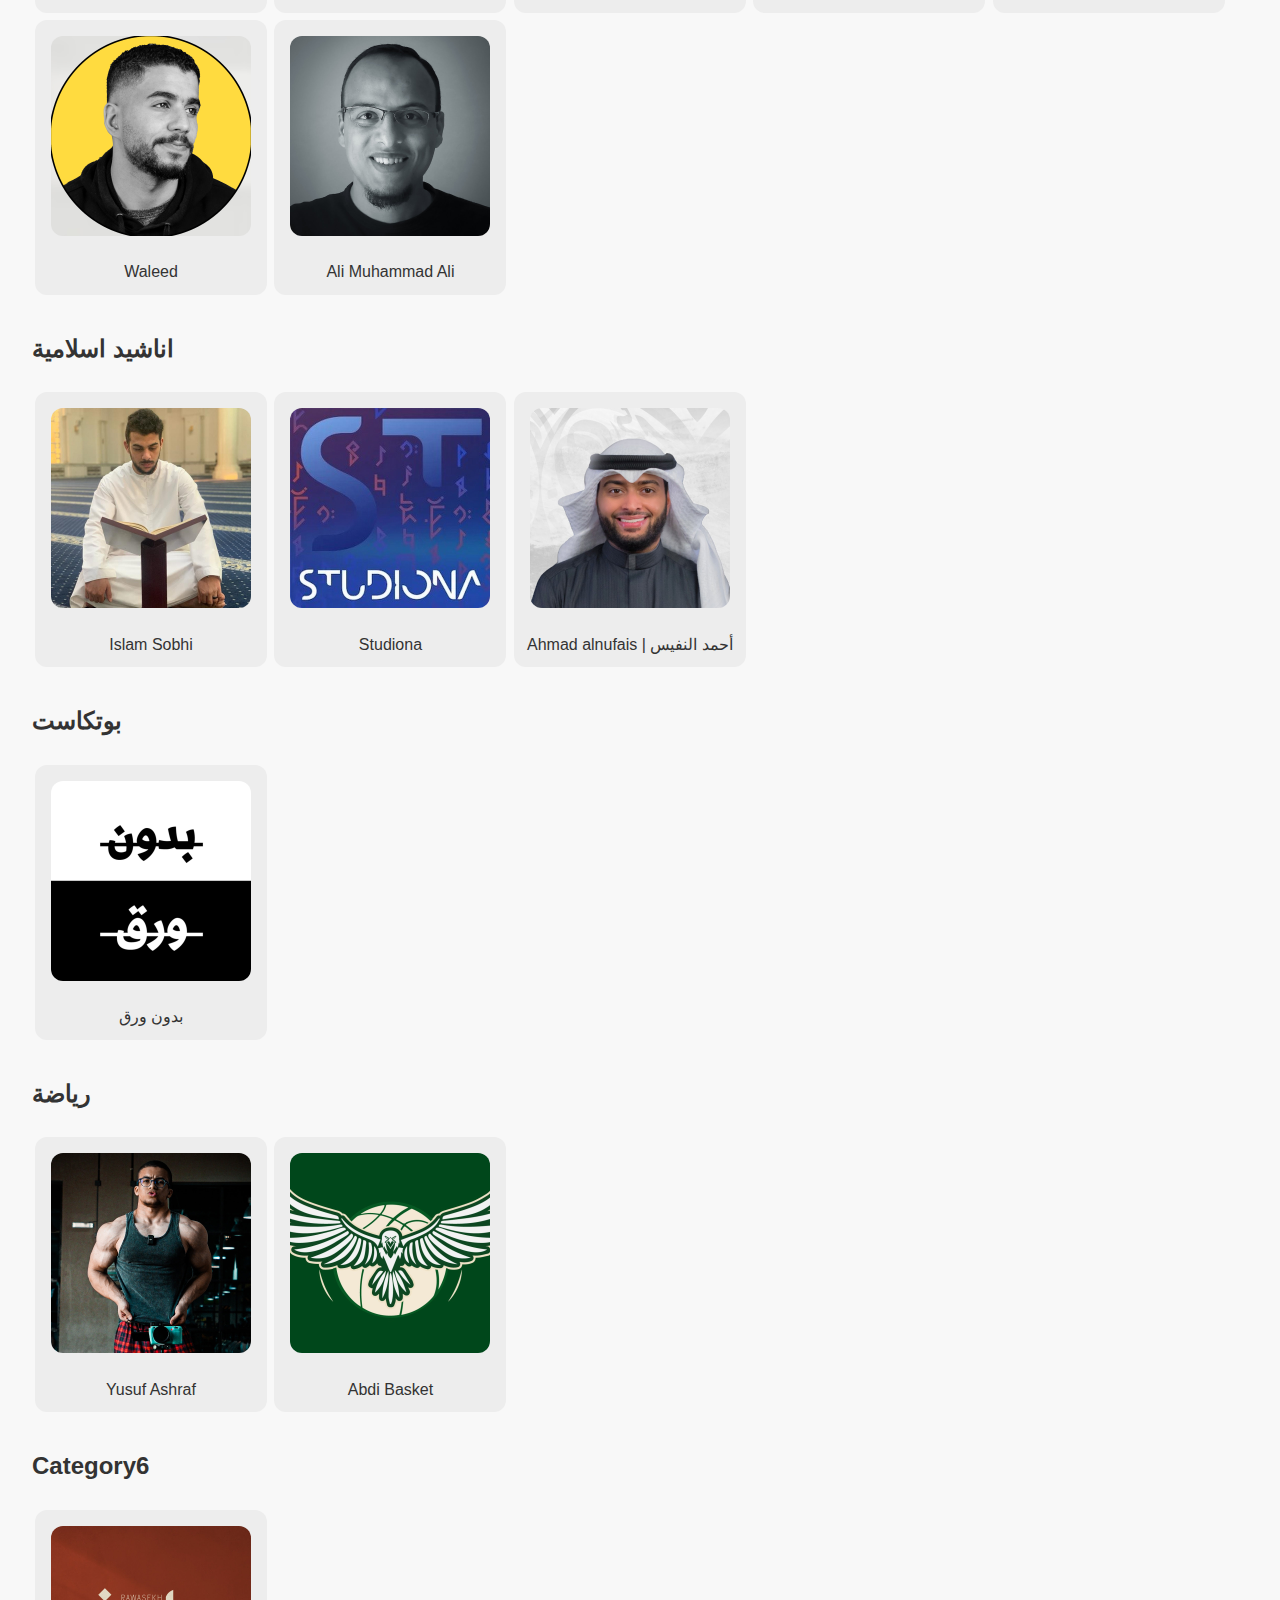
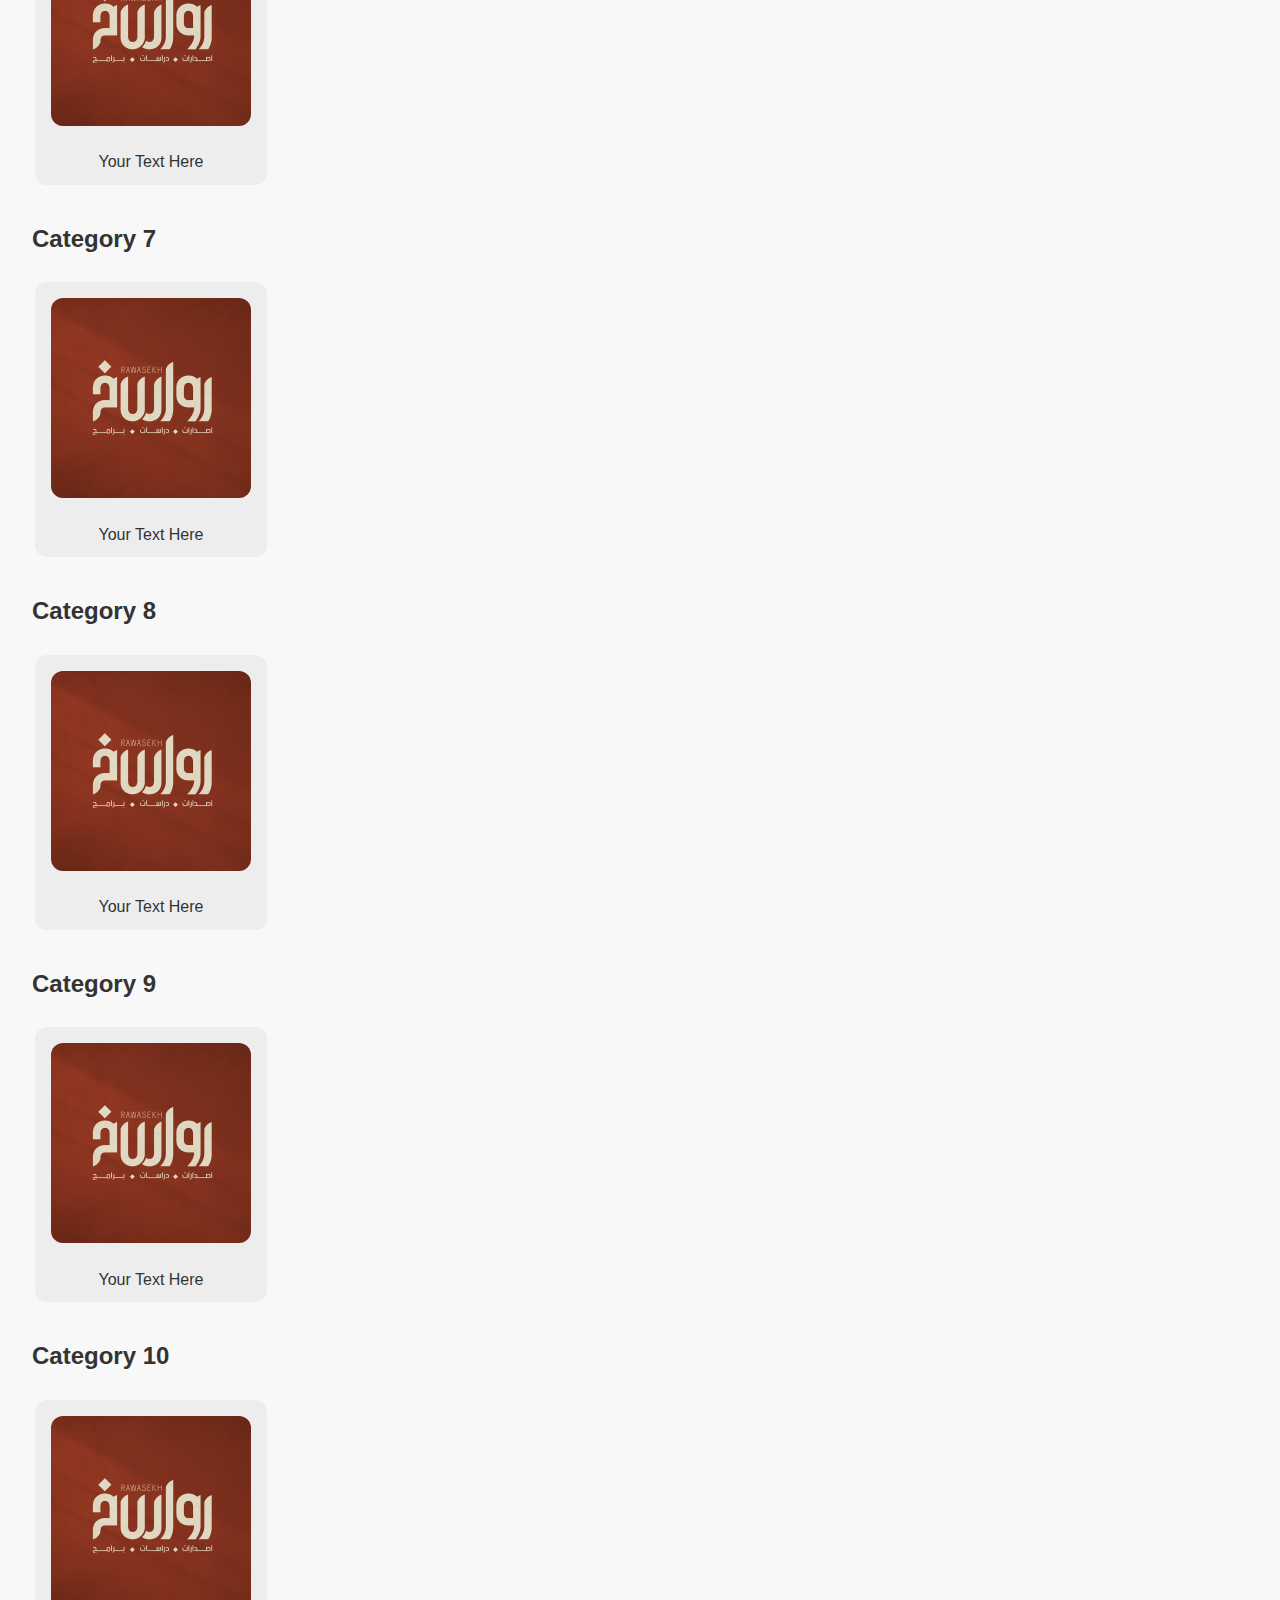
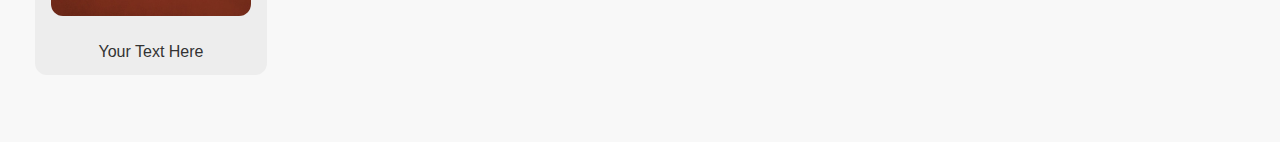
==== commit e586893b: "1.6" ====
--- a/index.html
+++ b/index.html
@@ -419,6 +419,21 @@
           <figcaption>Yusuf Ashraf</figcaption>
         </figure>
 
+        <figure>
+          <a
+            href="https://www.youtube.com/@Abdibasket"
+            target="_blank"
+            rel="noopener noreferrer"
+          >
+            <img
+              src="chanel-imgs/tof-yt-profile (34).png"
+              alt="Youtube Channel"
+              class="youtube-image"
+            />
+          </a>
+          <figcaption>Abdi Basket</figcaption>
+        </figure>
+
         <!-- Add more YouTube channels or content here -->
       </section>
 
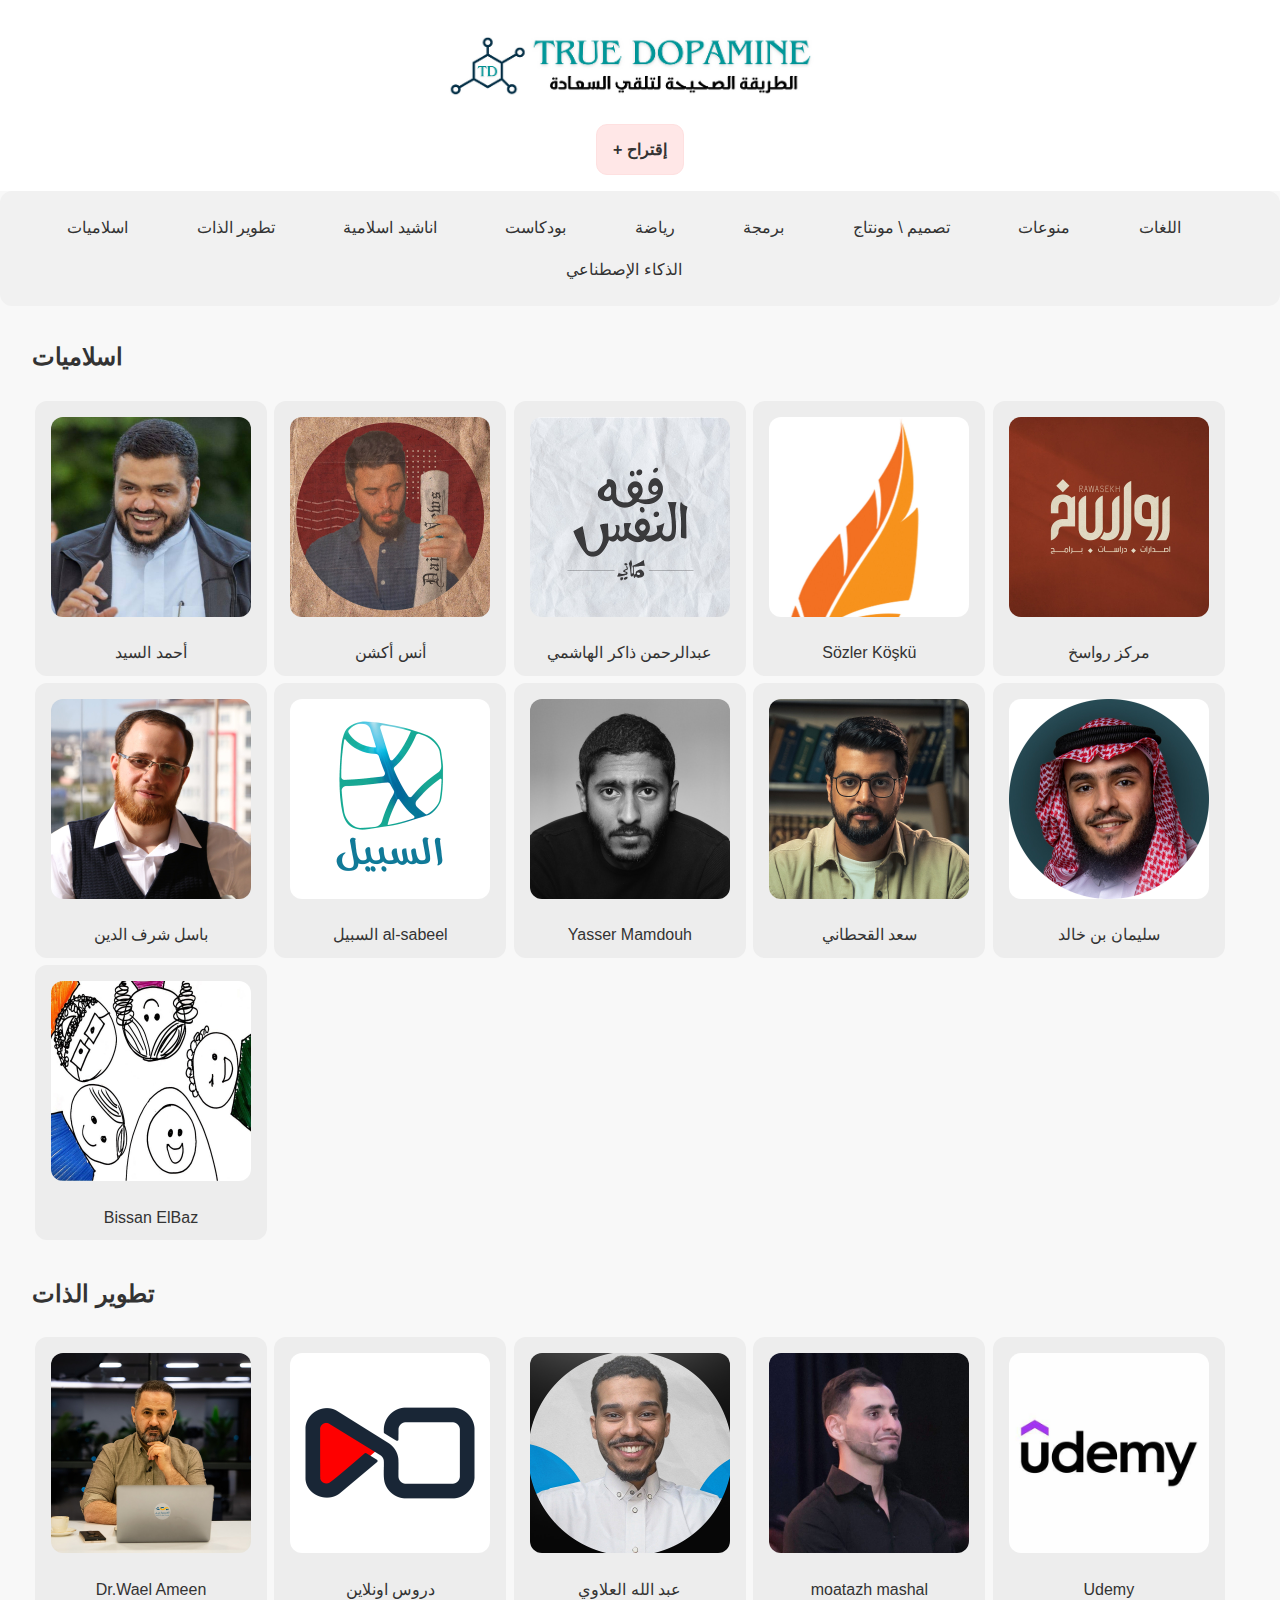
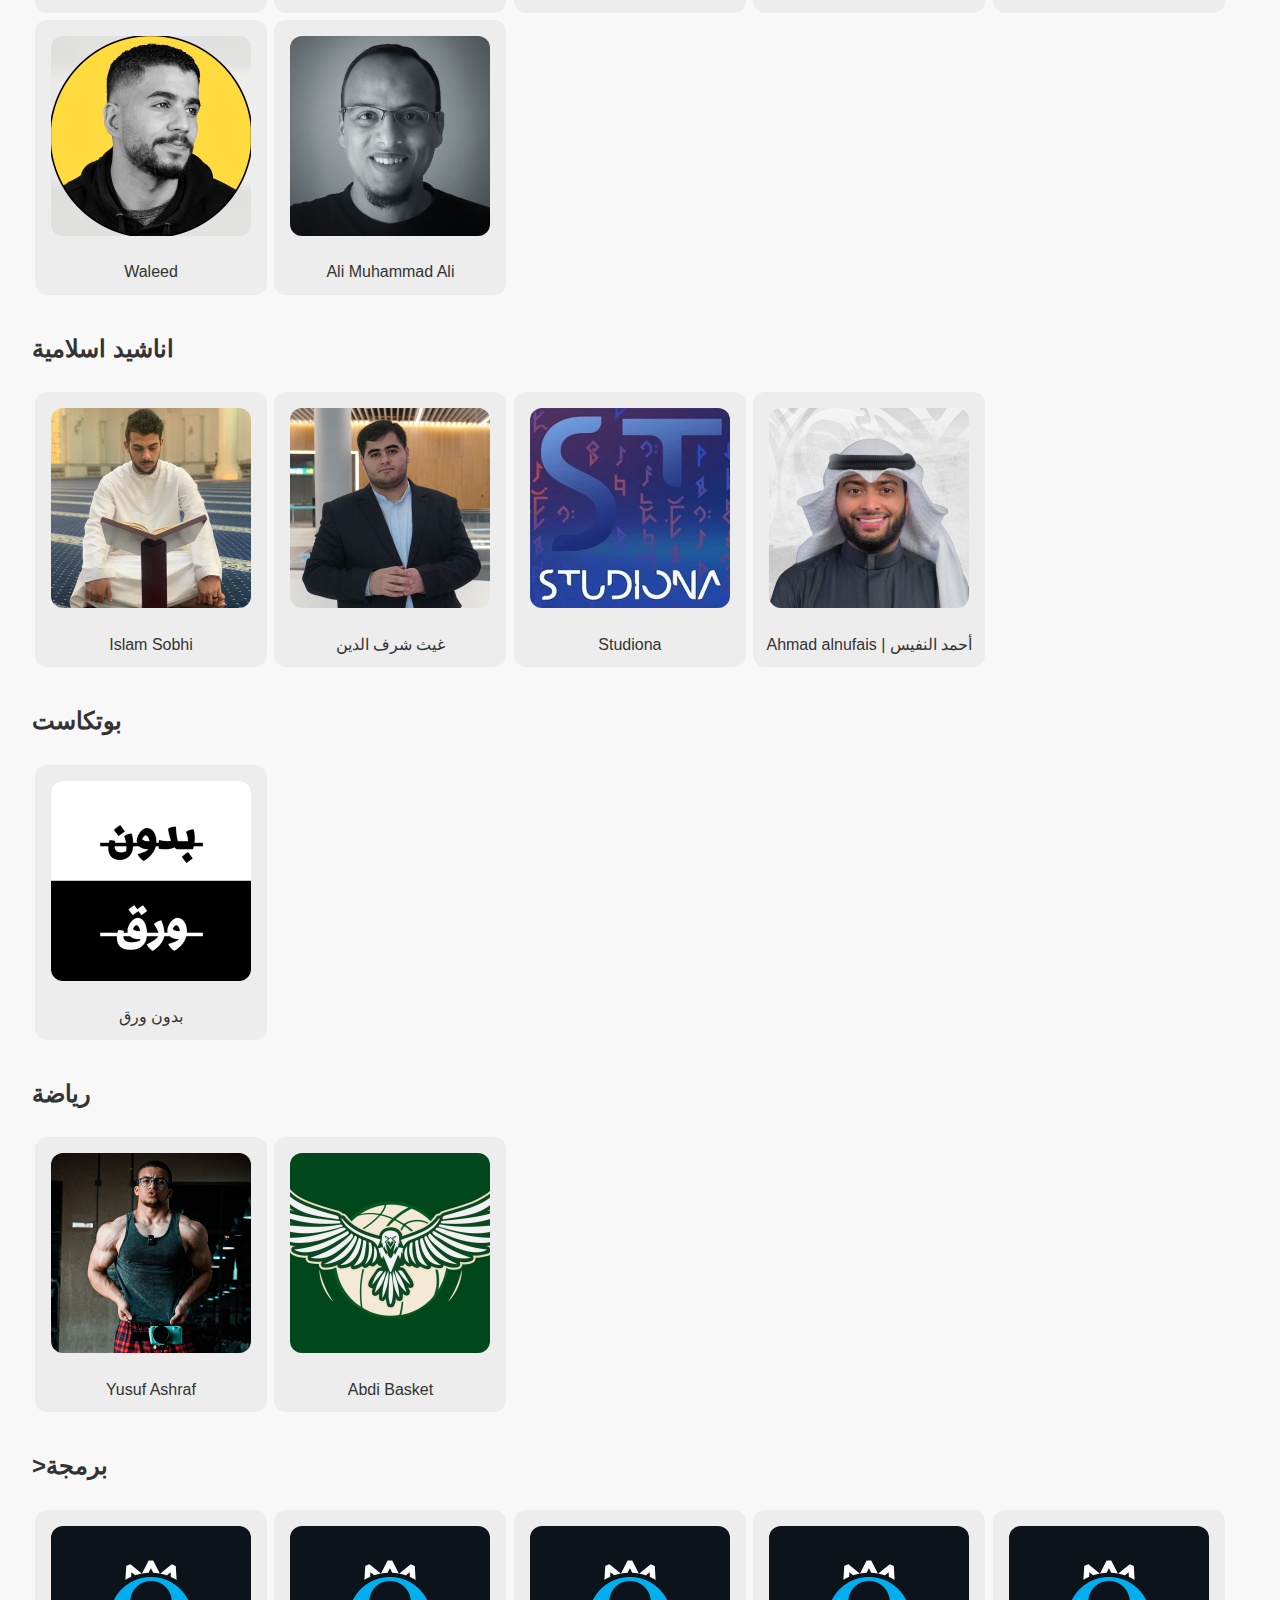
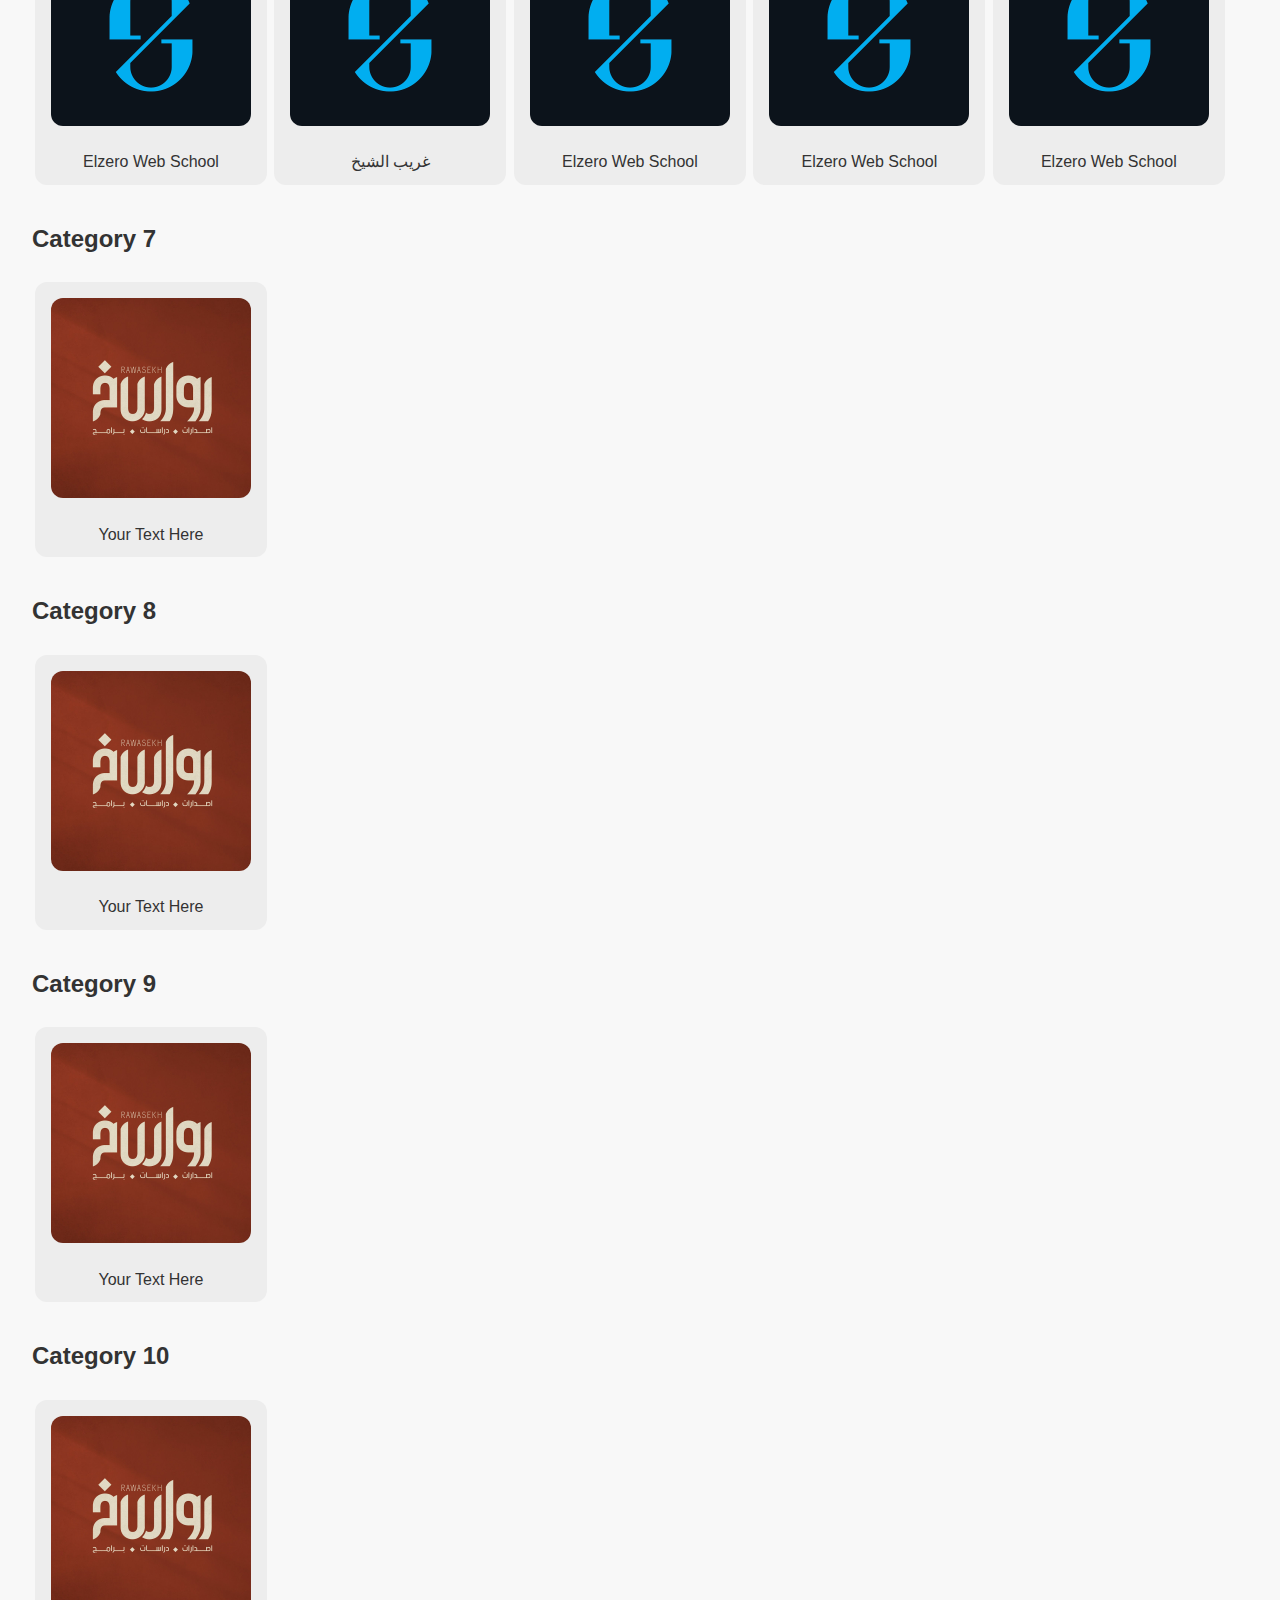
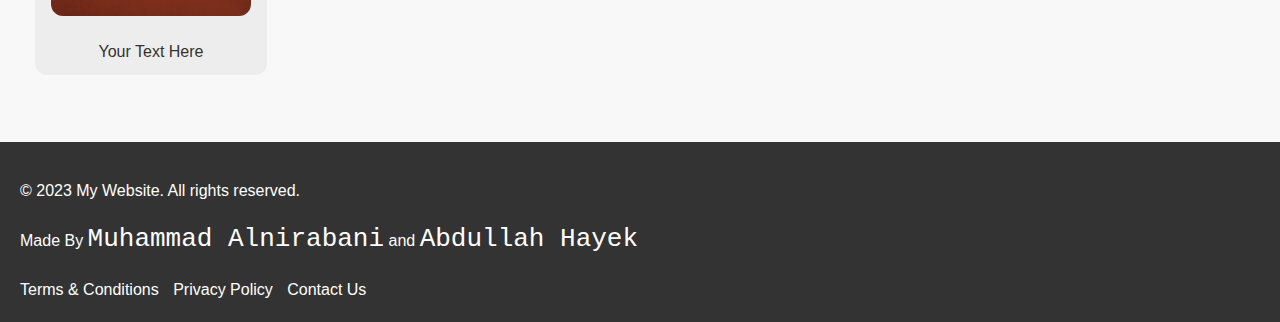
==== commit e712515b: "1.7" ====
--- a/index.html
+++ b/index.html
@@ -30,7 +30,7 @@
         <li><a href="#islamic">اسلاميات</a></li>
         <li><a href="#pyscology">تطوير الذات</a></li>
         <li><a href="#category3">اناشيد اسلامية</a></li>
-        <li><a href="#category4">بوتكاست</a></li>
+        <li><a href="#category4">بودكاست</a></li>
         <li><a href="#category5">رياضة</a></li>
         <li><a href="#category6">برمجة</a></li>
         <li><a href="#category7">تصميم \ مونتاج</a></li>
@@ -325,7 +325,7 @@
         <!-- Add more YouTube channels or content here -->
       </section>
 
-      <!-- SECTION 3 -->
+      <!-- NASHEED -->
       <section id="category3">
         <h2>اناشيد اسلامية</h2>
 
@@ -346,6 +346,21 @@
 
         <figure>
           <a
+            href="https://www.youtube.com/@KAYS_SHERAFETTiN/"
+            target="_blank"
+            rel="noopener noreferrer"
+          >
+            <img
+              src="chanel-imgs/tof-yt-profile (35).png"
+              alt="Youtube Channel"
+              class="youtube-image"
+            />
+          </a>
+          <figcaption>غيث شرف الدين</figcaption>
+        </figure>
+
+        <figure>
+          <a
             href="https://www.youtube.com/@studionarecordstube"
             target="_blank"
             rel="noopener noreferrer"
@@ -377,30 +392,29 @@
         <!-- Add more YouTube channels or content here -->
       </section>
 
-      <!-- SECTION 4 -->
+      <!-- PODCAST-->
       <section id="category4">
         <h2>بوتكاست</h2>
 
-        
-        <figure>
-            <a
-              href="https://www.youtube.com/@BidonWaraq"
-              target="_blank"
-              rel="noopener noreferrer"
-            >
-              <img
-                src="chanel-imgs/tof-yt-profile (20).png"
-                alt="Youtube Channel"
-                class="youtube-image"
-              />
-            </a>
-            <figcaption>بدون ورق</figcaption>
-        </figure>
-
-        <!-- Add more YouTube channels or content here -->
-      </section>
-
-      <!-- SECTION 5 -->
+        <figure>
+          <a
+            href="https://www.youtube.com/@BidonWaraq"
+            target="_blank"
+            rel="noopener noreferrer"
+          >
+            <img
+              src="chanel-imgs/tof-yt-profile (20).png"
+              alt="Youtube Channel"
+              class="youtube-image"
+            />
+          </a>
+          <figcaption>بدون ورق</figcaption>
+        </figure>
+
+        <!-- Add more YouTube channels or content here -->
+      </section>
+
+      <!-- SPORT -->
       <section id="category5">
         <h2>رياضة</h2>
 
@@ -437,23 +451,83 @@
         <!-- Add more YouTube channels or content here -->
       </section>
 
-      <!-- SECTION 6 -->
+      <!-- PROGRAMMING -->
       <section id="category6">
-        <h2>Category6</h2>
-
-        <figure>
-          <a
-            href="https://www.youtube.com/@rawasekh"
-            target="_blank"
-            rel="noopener noreferrer"
-          >
-            <img
-              src="chanel-imgs/tof-yt-profile.png"
-              alt="Youtube Channel"
-              class="youtube-image"
-            />
-          </a>
-          <figcaption>Your Text Here</figcaption>
+        <h2>>برمجة</h2>
+
+        <figure>
+          <a
+            href="https://www.youtube.com/@rawasekh"
+            target="_blank"
+            rel="noopener noreferrer"
+          >
+            <img
+              src="chanel-imgs/tof-yt-profile (9).png"
+              alt="Youtube Channel"
+              class="youtube-image"
+            />
+          </a>
+          <figcaption>Elzero Web School</figcaption>
+        </figure>
+
+        <figure>
+          <a
+            href="https://www.youtube.com/@rawasekh"
+            target="_blank"
+            rel="noopener noreferrer"
+          >
+            <img
+              src="chanel-imgs/tof-yt-profile (9).png"
+              alt="Youtube Channel"
+              class="youtube-image"
+            />
+          </a>
+          <figcaption>غريب الشيخ</figcaption>
+        </figure>
+
+        <figure>
+          <a
+            href="https://www.youtube.com/@rawasekh"
+            target="_blank"
+            rel="noopener noreferrer"
+          >
+            <img
+              src="chanel-imgs/tof-yt-profile (9).png"
+              alt="Youtube Channel"
+              class="youtube-image"
+            />
+          </a>
+          <figcaption>Elzero Web School</figcaption>
+        </figure>
+
+        <figure>
+          <a
+            href="https://www.youtube.com/@rawasekh"
+            target="_blank"
+            rel="noopener noreferrer"
+          >
+            <img
+              src="chanel-imgs/tof-yt-profile (9).png"
+              alt="Youtube Channel"
+              class="youtube-image"
+            />
+          </a>
+          <figcaption>Elzero Web School</figcaption>
+        </figure>
+
+        <figure>
+          <a
+            href="https://www.youtube.com/@rawasekh"
+            target="_blank"
+            rel="noopener noreferrer"
+          >
+            <img
+              src="chanel-imgs/tof-yt-profile (9).png"
+              alt="Youtube Channel"
+              class="youtube-image"
+            />
+          </a>
+          <figcaption>Elzero Web School</figcaption>
         </figure>
 
         <!-- Add more YouTube channels or content here -->
@@ -547,5 +621,17 @@
         <!-- Add more YouTube channels or content here -->
       </section>
     </main>
+
+    <footer>
+      <p>&copy; 2023 My Website. All rights reserved.</p>
+
+      <p>Made By <span class="king">Muhammad Alnirabani</span> and <span class="king">Abdullah Hayek</span></p>
+      <ul>
+        <li><a href="terms.html">Terms & Conditions</a></li>
+        <li><a href="privacy.html">Privacy Policy</a></li>
+        <li><a href="contact.html">Contact Us</a></li>
+      </ul>
+    </footer>
+
   </body>
 </html>
--- a/css/style.css
+++ b/css/style.css
@@ -131,7 +131,40 @@
   border-radius: 12px;
 }
 
-figure figcaption{
-    margin-bottom: 10px;
-    justify-content: center;
+figure figcaption {
+  margin-bottom: 10px;
+  justify-content: center;
 }
+
+/* Footer styles */
+footer {
+  background-color: #333;
+  color: #fff;
+  padding: 20px;
+}
+
+/* Footer links */
+footer ul {
+  list-style-type: none;
+  margin: 0;
+  padding: 0;
+}
+
+footer li {
+  display: inline;
+  margin-right: 10px;
+}
+
+footer a {
+  color: #fff;
+  text-decoration: none;
+}
+
+footer a:hover {
+  text-decoration: underline;
+}
+
+.king {
+  font-family: monospace;
+  font-size: xx-large;
+}
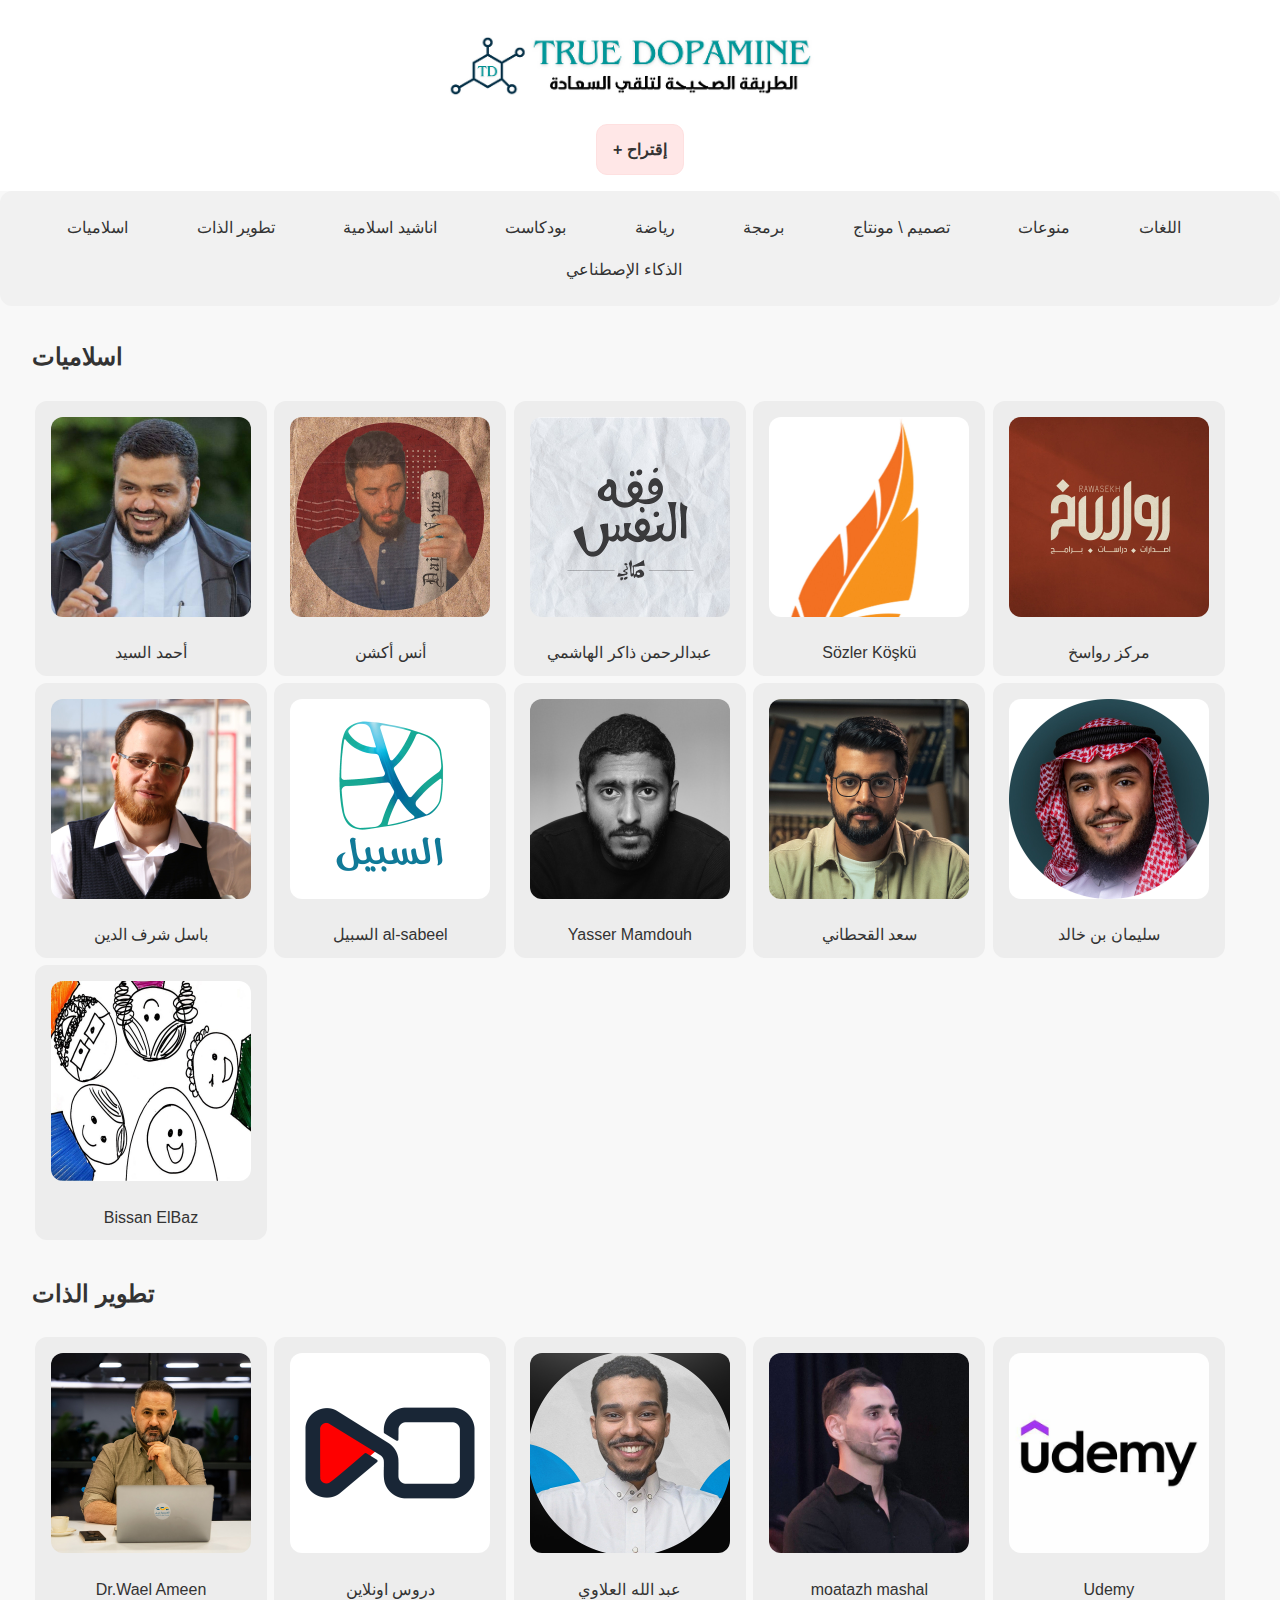
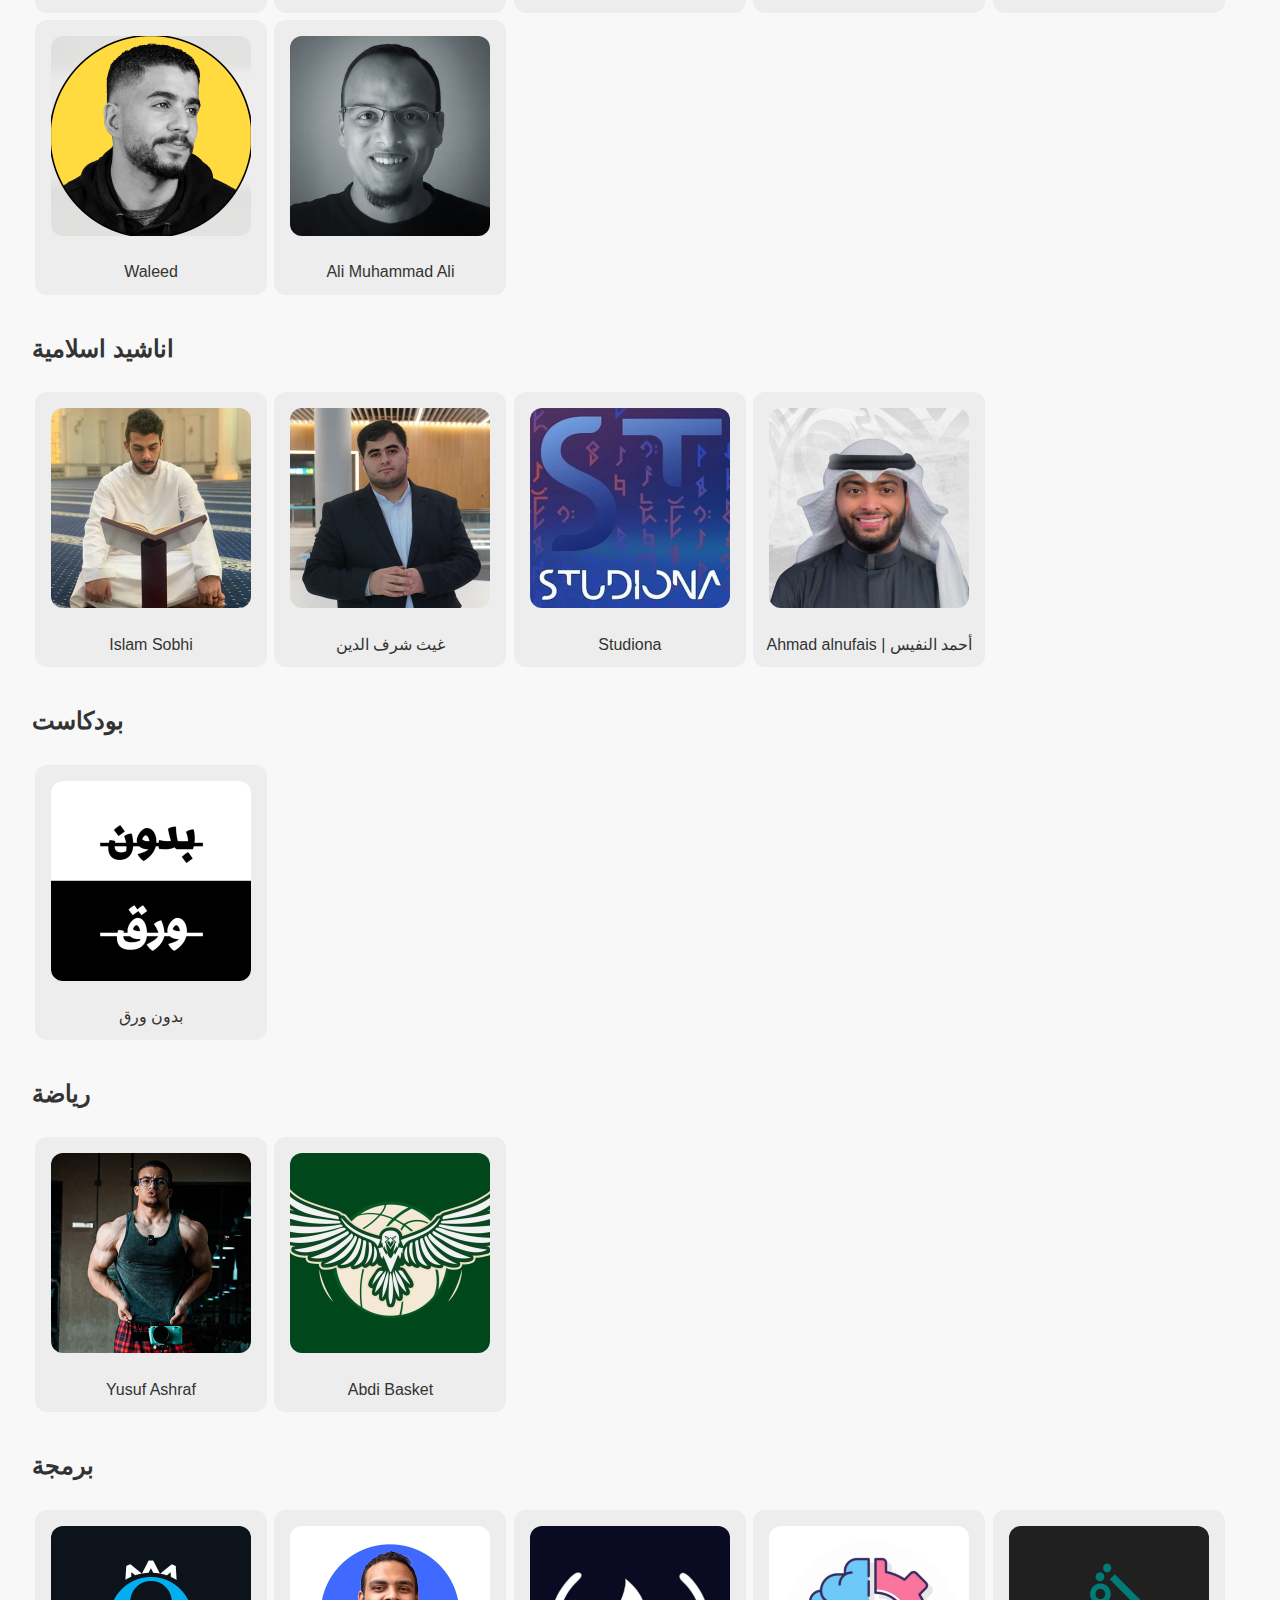
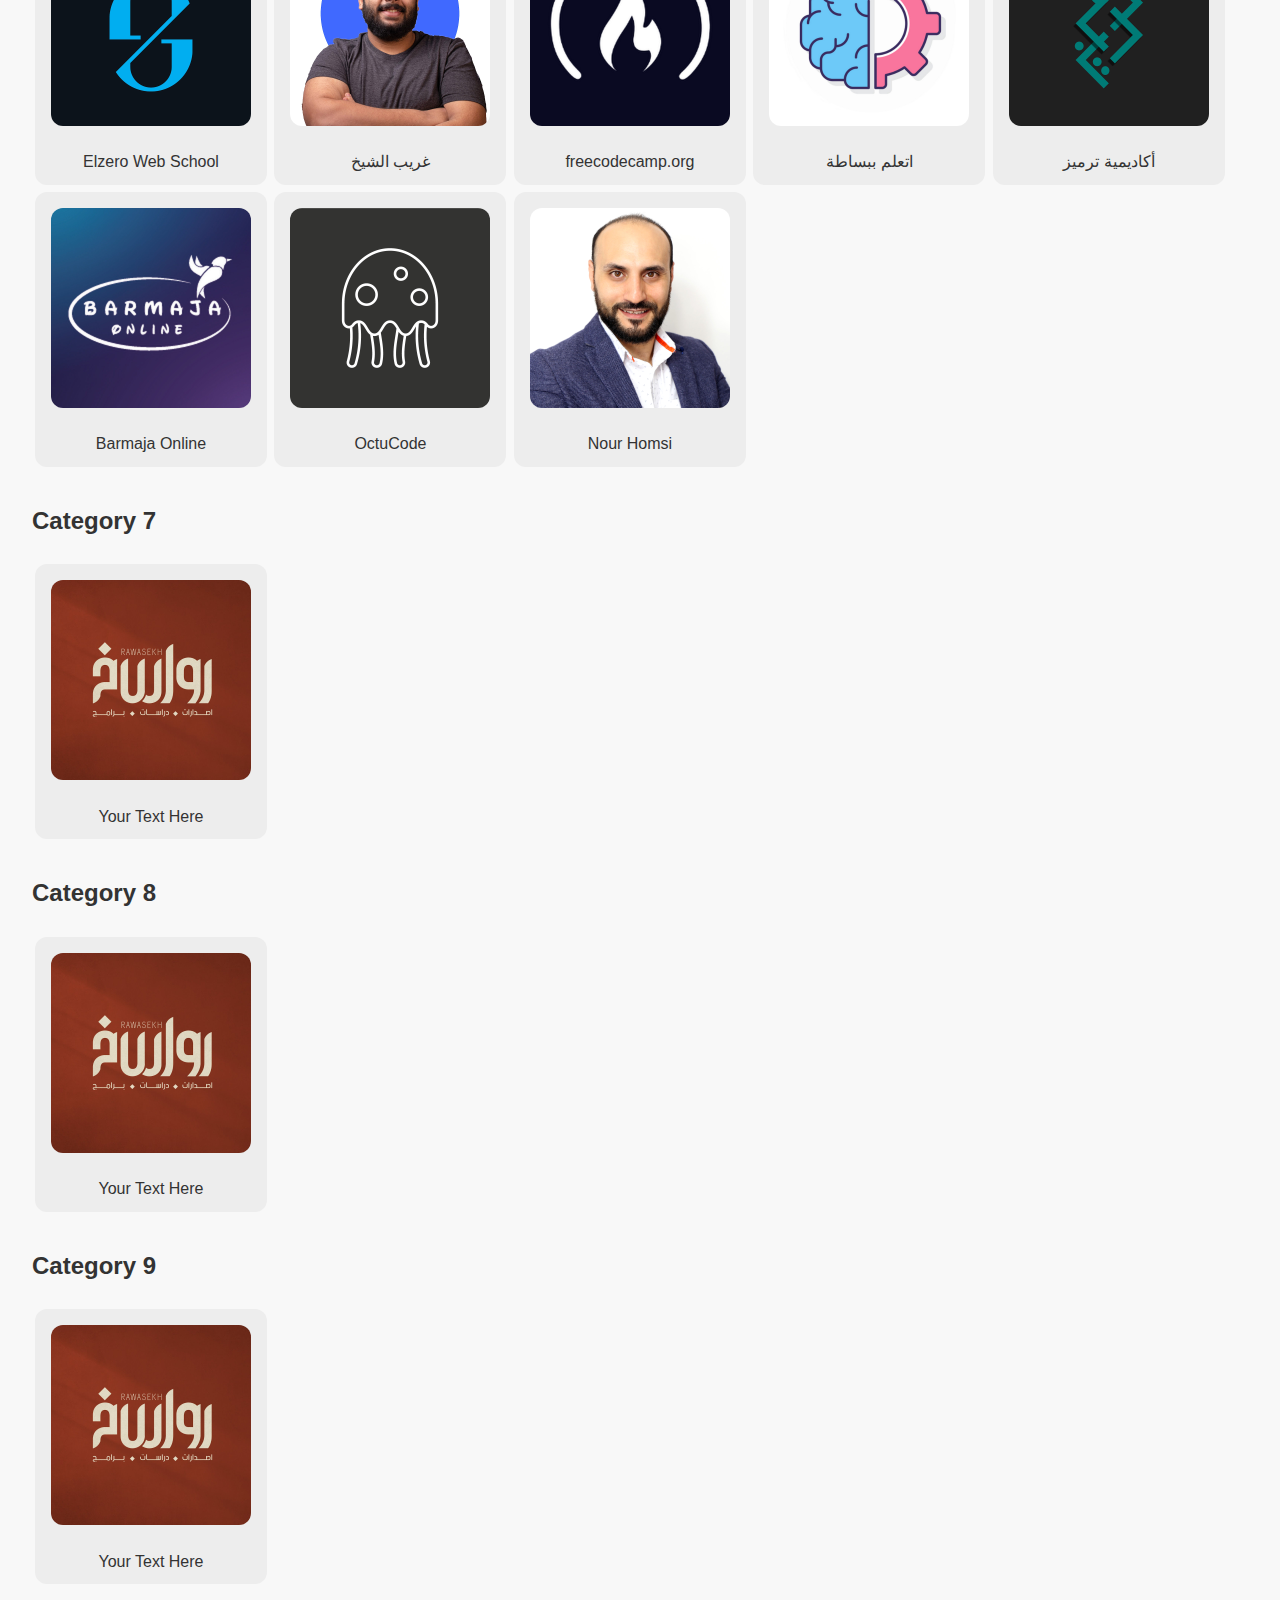
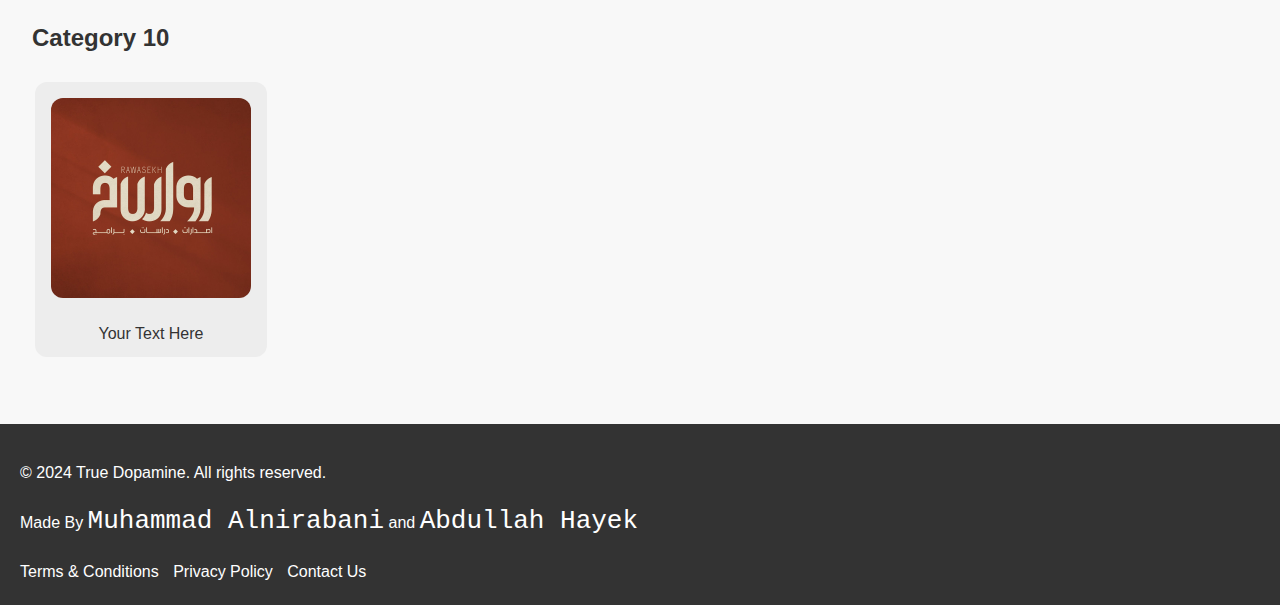
==== commit abecafeb: "1.8" ====
--- a/index.html
+++ b/index.html
@@ -394,7 +394,7 @@
 
       <!-- PODCAST-->
       <section id="category4">
-        <h2>بوتكاست</h2>
+        <h2>بودكاست</h2>
 
         <figure>
           <a
@@ -453,7 +453,7 @@
 
       <!-- PROGRAMMING -->
       <section id="category6">
-        <h2>>برمجة</h2>
+        <h2>برمجة</h2>
 
         <figure>
           <a
@@ -477,7 +477,7 @@
             rel="noopener noreferrer"
           >
             <img
-              src="chanel-imgs/tof-yt-profile (9).png"
+              src="chanel-imgs/tof-yt-profile (14).png"
               alt="Youtube Channel"
               class="youtube-image"
             />
@@ -487,47 +487,92 @@
 
         <figure>
           <a
-            href="https://www.youtube.com/@rawasekh"
-            target="_blank"
-            rel="noopener noreferrer"
-          >
-            <img
-              src="chanel-imgs/tof-yt-profile (9).png"
-              alt="Youtube Channel"
-              class="youtube-image"
-            />
-          </a>
-          <figcaption>Elzero Web School</figcaption>
-        </figure>
-
-        <figure>
-          <a
-            href="https://www.youtube.com/@rawasekh"
-            target="_blank"
-            rel="noopener noreferrer"
-          >
-            <img
-              src="chanel-imgs/tof-yt-profile (9).png"
-              alt="Youtube Channel"
-              class="youtube-image"
-            />
-          </a>
-          <figcaption>Elzero Web School</figcaption>
-        </figure>
-
-        <figure>
-          <a
-            href="https://www.youtube.com/@rawasekh"
-            target="_blank"
-            rel="noopener noreferrer"
-          >
-            <img
-              src="chanel-imgs/tof-yt-profile (9).png"
-              alt="Youtube Channel"
-              class="youtube-image"
-            />
-          </a>
-          <figcaption>Elzero Web School</figcaption>
+            href="https://www.youtube.com/@freecodecamp"
+            target="_blank"
+            rel="noopener noreferrer"
+          >
+            <img
+              src="chanel-imgs/tof-yt-profile (16).png"
+              alt="Youtube Channel"
+              class="youtube-image"
+            />
+          </a>
+          <figcaption>freecodecamp.org</figcaption>
+        </figure>
+
+        <figure>
+          <a
+            href="https://www.youtube.com/@Learn_Simply"
+            target="_blank"
+            rel="noopener noreferrer"
+          >
+            <img
+              src="chanel-imgs/tof-yt-profile (28).png"
+              alt="Youtube Channel"
+              class="youtube-image"
+            />
+          </a>
+          <figcaption>اتعلم ببساطة</figcaption>
+        </figure>
+
+        <figure>
+          <a
+            href="https://www.youtube.com/@tarmeez"
+            target="_blank"
+            rel="noopener noreferrer"
+          >
+            <img
+              src="chanel-imgs/tof-yt-profile (36).png"
+              alt="Youtube Channel"
+              class="youtube-image"
+            />
+          </a>
+          <figcaption>أكاديمية ترميز</figcaption>
+        </figure>
+
+        <figure>
+          <a
+            href="https://www.youtube.com/@barmajaonline/featured"
+            target="_blank"
+            rel="noopener noreferrer"
+          >
+            <img
+              src="chanel-imgs/tof-yt-profile (37).png"
+              alt="Youtube Channel"
+              class="youtube-image"
+            />
+          </a>
+          <figcaption>Barmaja Online</figcaption>
+        </figure>
+
+        <figure>
+          <a
+            href="https://www.youtube.com/@OctuCode"
+            target="_blank"
+            rel="noopener noreferrer"
+          >
+            <img
+              src="chanel-imgs/tof-yt-profile (38).png"
+              alt="Youtube Channel"
+              class="youtube-image"
+            />
+          </a>
+          <figcaption>OctuCode</figcaption>
+        </figure>
+
+        <figure>
+          <a
+            href="https://www.youtube.com/@NourHomsi"
+            target="_blank"
+            rel="noopener noreferrer"
+          >
+            <img
+              src="chanel-imgs/tof-yt-profile (39).png"
+              alt="Youtube Channel"
+              class="youtube-image"
+            />
+          </a>
+          <figcaption>Nour Homsi</figcaption>
         </figure>
 
         <!-- Add more YouTube channels or content here -->
@@ -623,7 +668,7 @@
     </main>
 
     <footer>
-      <p>&copy; 2023 My Website. All rights reserved.</p>
+      <p>&copy; 2024 True Dopamine. All rights reserved.</p>
 
       <p>Made By <span class="king">Muhammad Alnirabani</span> and <span class="king">Abdullah Hayek</span></p>
       <ul>
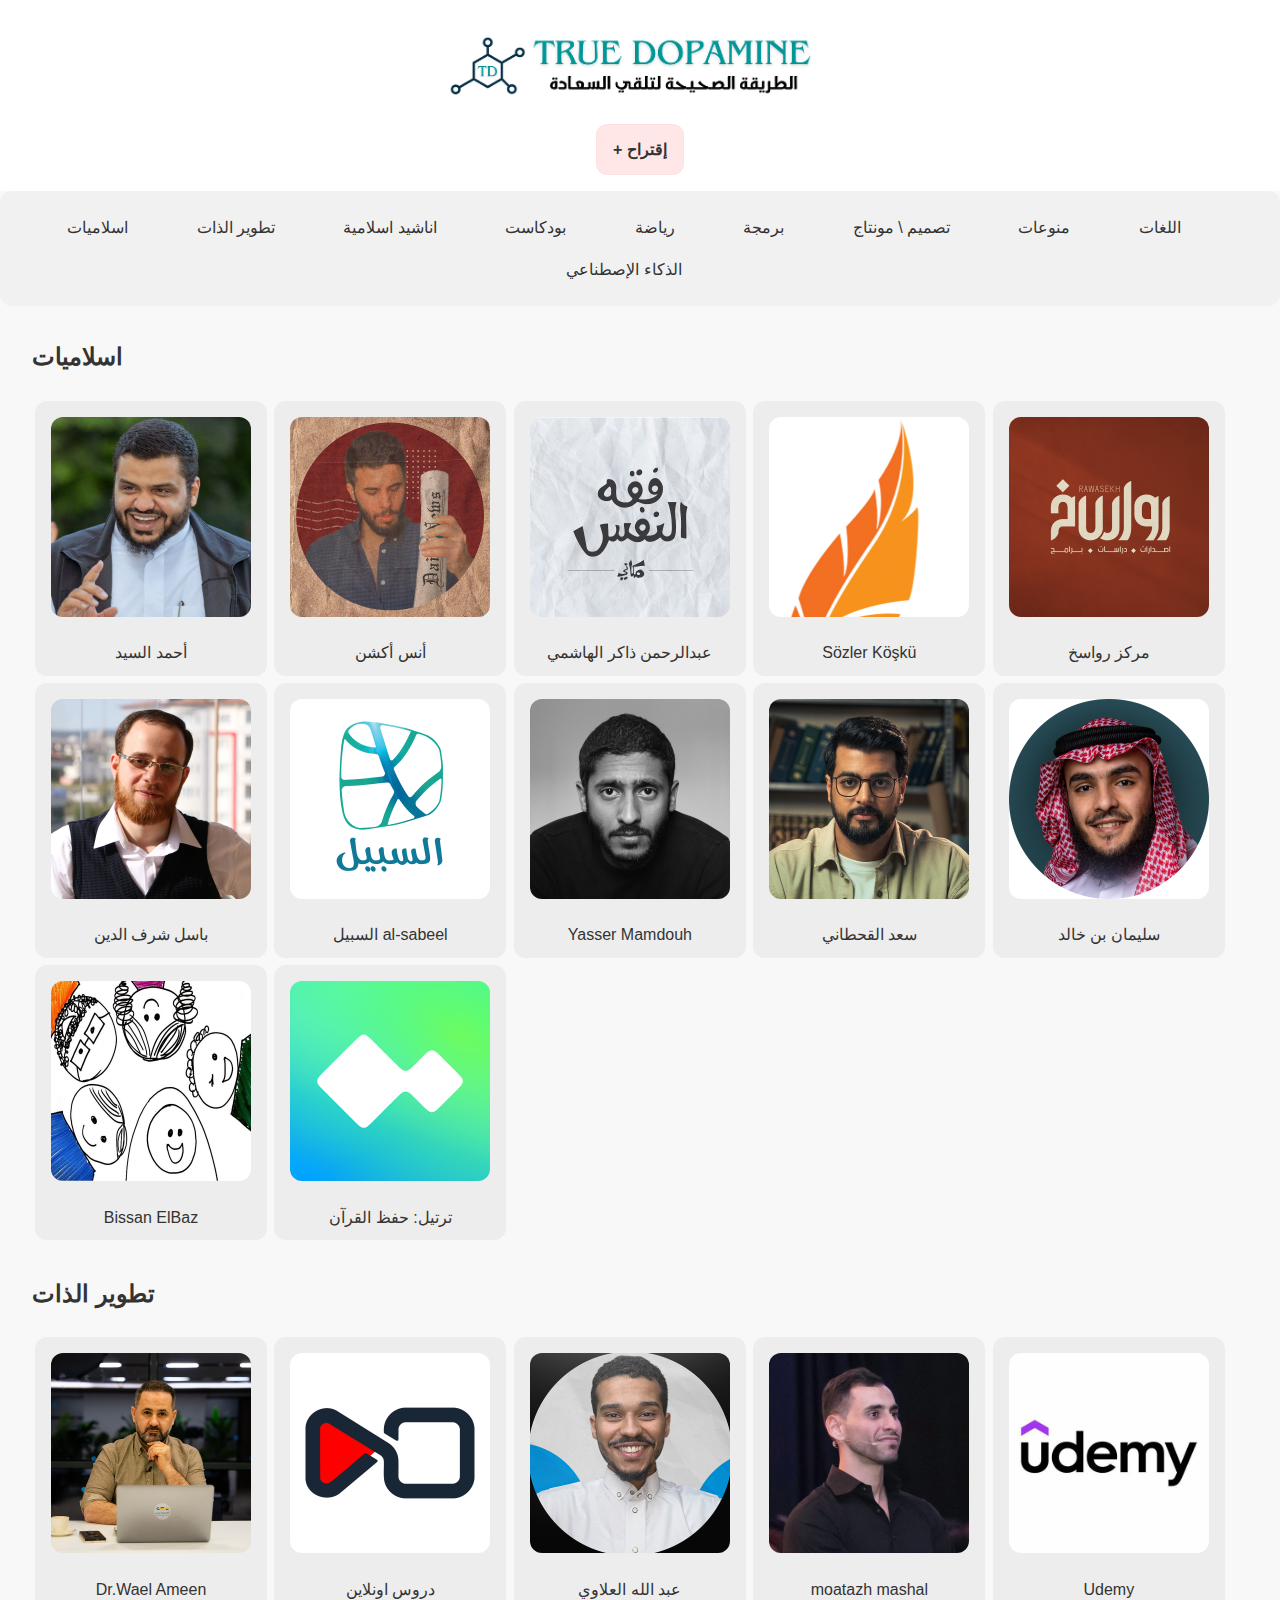
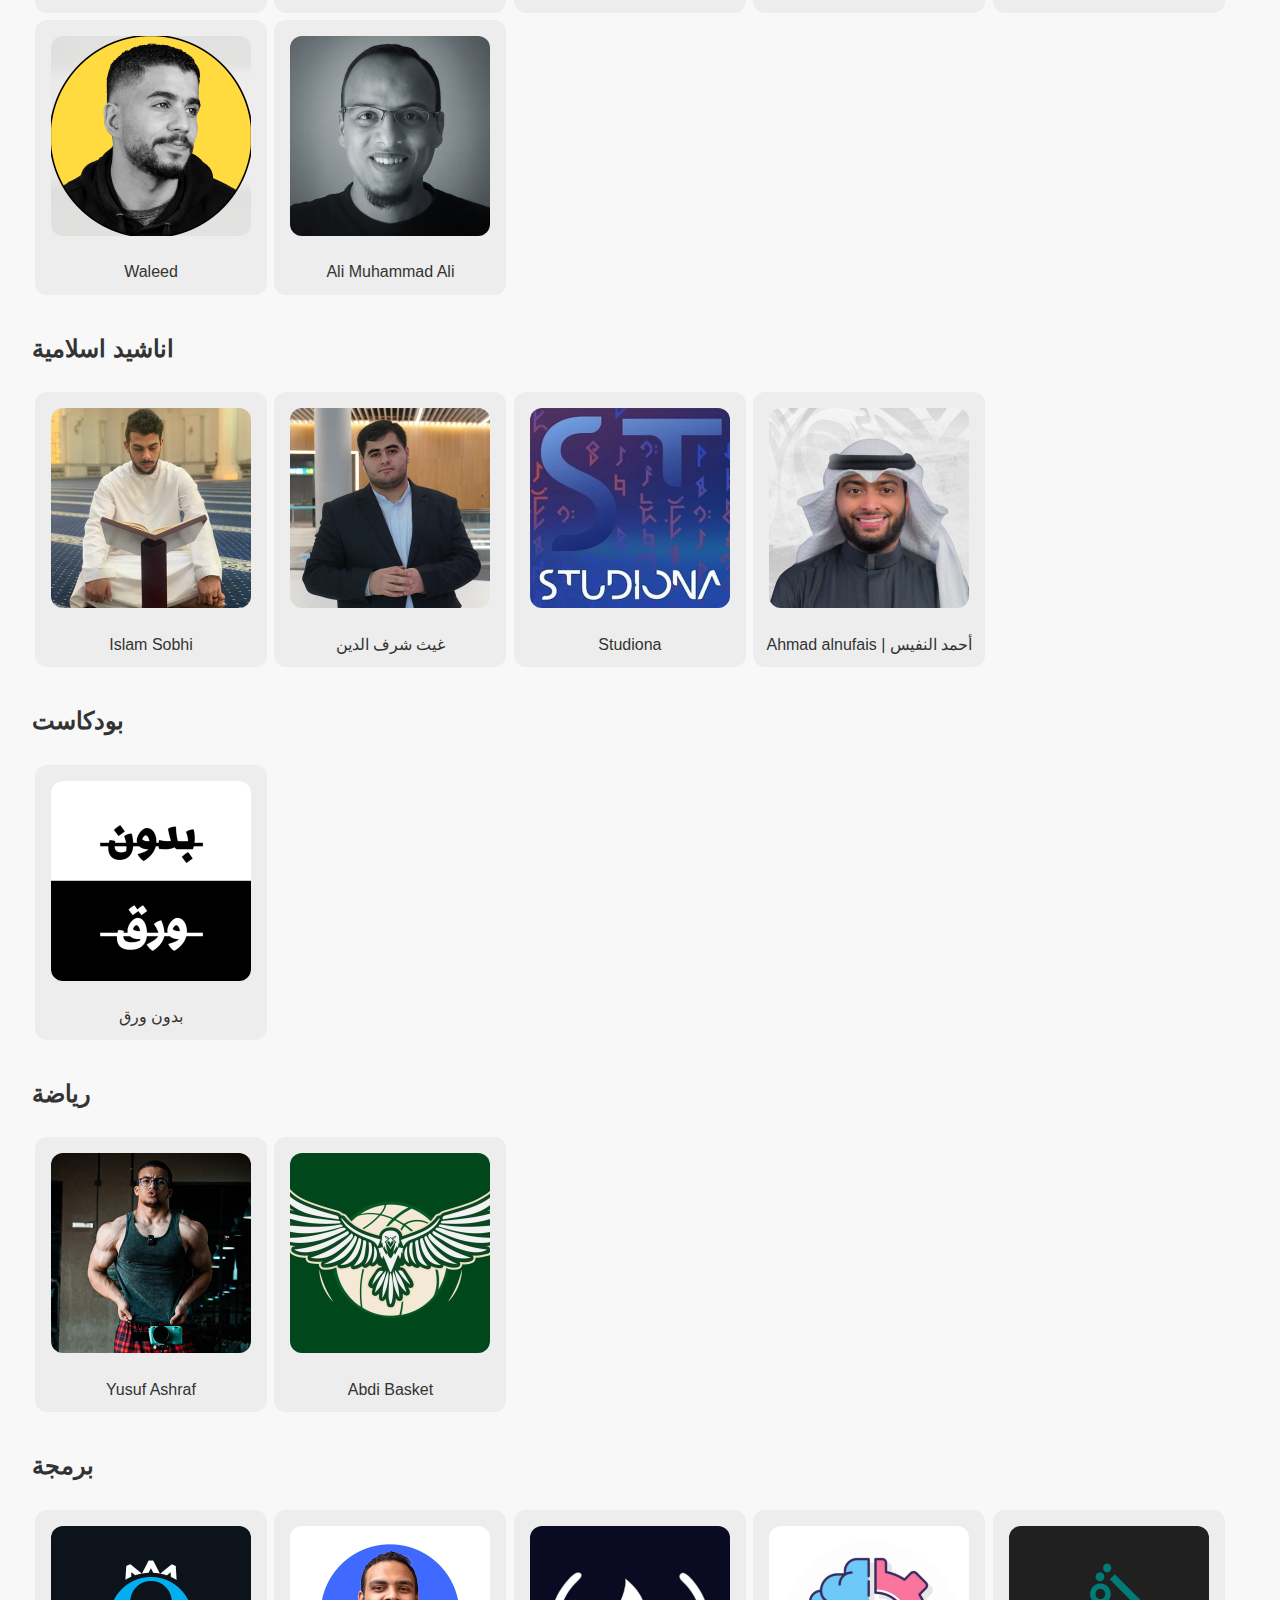
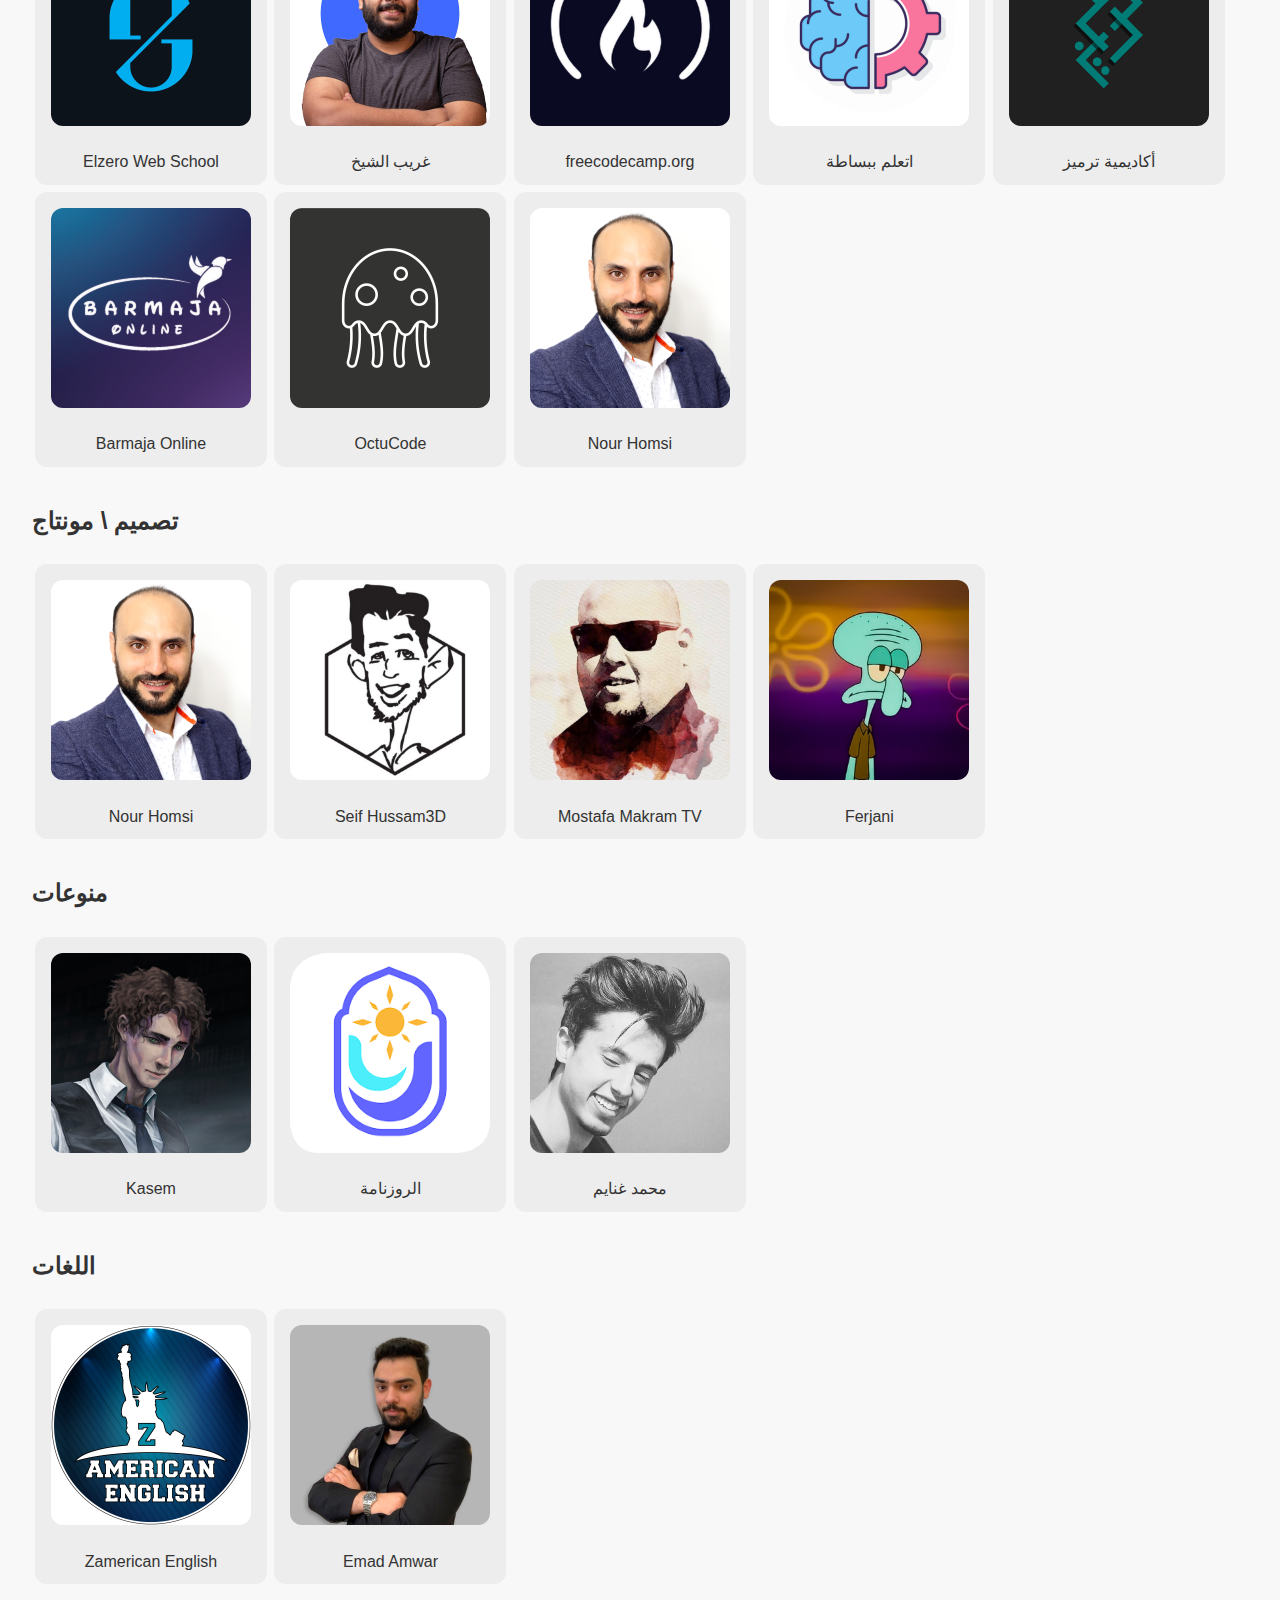
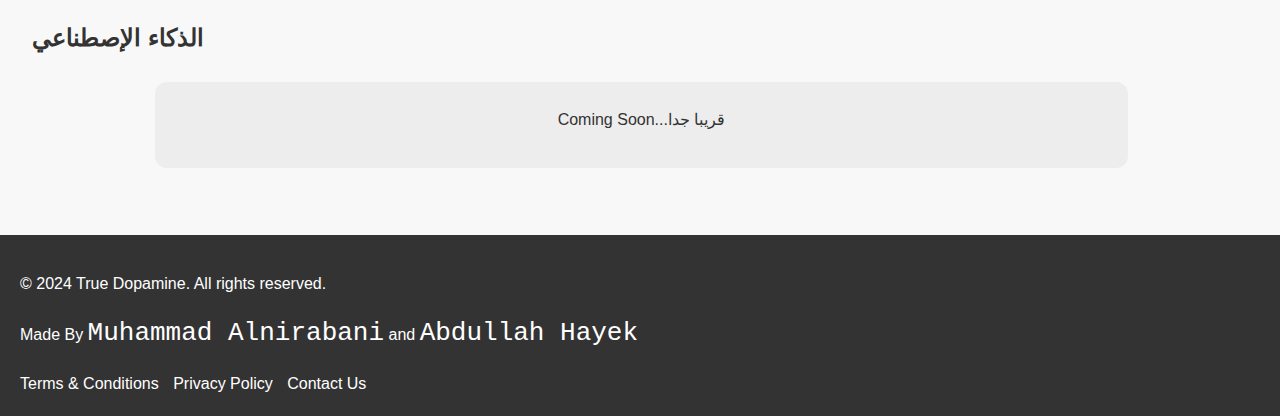
==== commit 644502cd: "1.9" ====
--- a/index.html
+++ b/index.html
@@ -6,6 +6,13 @@
     <title>True Dopamine</title>
     <link rel="icon" href="imgs/icon.png" />
     <link rel="stylesheet" href="css/style.css" />
+    <link
+      rel="stylesheet"
+      href="https://cdnjs.cloudflare.com/ajax/libs/font-awesome/6.5.1/css/all.min.css"
+      integrity="sha512-DTOQO9RWCH3ppGqcWaEA1BIZOC6xxalwEsw9c2QQeAIftl+Vegovlnee1c9QX4TctnWMn13TZye+giMm8e2LwA=="
+      crossorigin="anonymous"
+      referrerpolicy="no-referrer"
+    />
   </head>
   <body>
     <!-- HEADER AND LOGO -->
@@ -57,7 +64,9 @@
               class="youtube-image"
             />
           </a>
-          <figcaption>أحمد السيد</figcaption>
+          <figcaption>
+            أحمد السيد <i class="fa-brands fa-youtube"></i>
+          </figcaption>
         </figure>
 
         <figure>
@@ -72,7 +81,7 @@
               class="youtube-image"
             />
           </a>
-          <figcaption>أنس أكشن</figcaption>
+          <figcaption>أنس أكشن <i class="fa-brands fa-youtube"></i></figcaption>
         </figure>
 
         <figure>
@@ -87,7 +96,9 @@
               class="youtube-image"
             />
           </a>
-          <figcaption>عبدالرحمن ذاكر الهاشمي</figcaption>
+          <figcaption>
+            عبدالرحمن ذاكر الهاشمي <i class="fa-brands fa-youtube"></i>
+          </figcaption>
         </figure>
 
         <figure>
@@ -102,7 +113,9 @@
               class="youtube-image"
             />
           </a>
-          <figcaption>Sözler Köşkü</figcaption>
+          <figcaption>
+            Sözler Köşkü <i class="fa-brands fa-youtube"></i>
+          </figcaption>
         </figure>
 
         <figure>
@@ -117,7 +130,9 @@
               class="youtube-image"
             />
           </a>
-          <figcaption>مركز رواسخ</figcaption>
+          <figcaption>
+            مركز رواسخ <i class="fa-brands fa-youtube"></i>
+          </figcaption>
         </figure>
 
         <figure>
@@ -132,7 +147,9 @@
               class="youtube-image"
             />
           </a>
-          <figcaption>باسل شرف الدين</figcaption>
+          <figcaption>
+            باسل شرف الدين <i class="fa-brands fa-youtube"></i>
+          </figcaption>
         </figure>
 
         <figure>
@@ -147,7 +164,9 @@
               class="youtube-image"
             />
           </a>
-          <figcaption>السبيل al-sabeel</figcaption>
+          <figcaption>
+            السبيل al-sabeel <i class="fa-brands fa-youtube"></i>
+          </figcaption>
         </figure>
 
         <figure>
@@ -162,7 +181,9 @@
               class="youtube-image"
             />
           </a>
-          <figcaption>Yasser Mamdouh</figcaption>
+          <figcaption>
+            Yasser Mamdouh <i class="fa-brands fa-youtube"></i>
+          </figcaption>
         </figure>
 
         <figure>
@@ -177,7 +198,9 @@
               class="youtube-image"
             />
           </a>
-          <figcaption>سعد القحطاني</figcaption>
+          <figcaption>
+            سعد القحطاني <i class="fa-brands fa-youtube"></i>
+          </figcaption>
         </figure>
 
         <figure>
@@ -192,7 +215,9 @@
               class="youtube-image"
             />
           </a>
-          <figcaption>سليمان بن خالد</figcaption>
+          <figcaption>
+            سليمان بن خالد <i class="fa-brands fa-youtube"></i>
+          </figcaption>
         </figure>
 
         <figure>
@@ -207,13 +232,32 @@
               class="youtube-image"
             />
           </a>
-          <figcaption>Bissan ElBaz</figcaption>
-        </figure>
-
-        <!-- Add more YouTube channels or content here -->
-      </section>
-
-      <!-- SECTION 2 -->
+          <figcaption>
+            Bissan ElBaz <i class="fa-brands fa-youtube"></i>
+          </figcaption>
+        </figure>
+
+        <figure>
+          <a
+            href="https://play.google.com/store/apps/details?id=com.mmmoussa.iqra"
+            target="_blank"
+            rel="noopener noreferrer"
+          >
+            <img
+              src="chanel-imgs/unnamed (1).webp"
+              alt="Youtube Channel"
+              class="youtube-image"
+            />
+          </a>
+          <figcaption>
+            ترتيل: حفظ القرآن <i class="fa-brands fa-google-play"></i>
+          </figcaption>
+        </figure>
+
+        <!-- Add more YouTube channels or content here -->
+      </section>
+
+      <!-- PYSCOLOGY -->
       <section id="pyscology">
         <h2>تطوير الذات</h2>
 
@@ -229,7 +273,9 @@
               class="youtube-image"
             />
           </a>
-          <figcaption>Dr.Wael Ameen</figcaption>
+          <figcaption>
+            Dr.Wael Ameen <i class="fa-brands fa-youtube"></i>
+          </figcaption>
         </figure>
 
         <figure>
@@ -244,7 +290,9 @@
               class="youtube-image"
             />
           </a>
-          <figcaption>دروس اونلاين</figcaption>
+          <figcaption>
+            دروس اونلاين <i class="fa-brands fa-youtube"></i>
+          </figcaption>
         </figure>
 
         <figure>
@@ -259,7 +307,9 @@
               class="youtube-image"
             />
           </a>
-          <figcaption>عبد الله العلاوي</figcaption>
+          <figcaption>
+            عبد الله العلاوي <i class="fa-brands fa-youtube"></i>
+          </figcaption>
         </figure>
 
         <figure>
@@ -274,7 +324,9 @@
               class="youtube-image"
             />
           </a>
-          <figcaption>moatazh mashal</figcaption>
+          <figcaption>
+            moatazh mashal <i class="fa-brands fa-youtube"></i>
+          </figcaption>
         </figure>
 
         <figure>
@@ -289,7 +341,7 @@
               class="youtube-image"
             />
           </a>
-          <figcaption>Udemy</figcaption>
+          <figcaption>Udemy <i class="fa-solid fa-globe"></i></figcaption>
         </figure>
 
         <figure>
@@ -304,7 +356,7 @@
               class="youtube-image"
             />
           </a>
-          <figcaption>Waleed</figcaption>
+          <figcaption>Waleed <i class="fa-brands fa-youtube"></i></figcaption>
         </figure>
 
         <figure>
@@ -319,7 +371,9 @@
               class="youtube-image"
             />
           </a>
-          <figcaption>Ali Muhammad Ali</figcaption>
+          <figcaption>
+            Ali Muhammad Ali <i class="fa-brands fa-youtube"></i>
+          </figcaption>
         </figure>
 
         <!-- Add more YouTube channels or content here -->
@@ -341,7 +395,9 @@
               class="youtube-image"
             />
           </a>
-          <figcaption>Islam Sobhi</figcaption>
+          <figcaption>
+            Islam Sobhi <i class="fa-brands fa-youtube"></i>
+          </figcaption>
         </figure>
 
         <figure>
@@ -356,7 +412,9 @@
               class="youtube-image"
             />
           </a>
-          <figcaption>غيث شرف الدين</figcaption>
+          <figcaption>
+            غيث شرف الدين <i class="fa-brands fa-youtube"></i>
+          </figcaption>
         </figure>
 
         <figure>
@@ -371,7 +429,7 @@
               class="youtube-image"
             />
           </a>
-          <figcaption>Studiona</figcaption>
+          <figcaption>Studiona <i class="fa-brands fa-youtube"></i></figcaption>
         </figure>
 
         <figure>
@@ -386,7 +444,9 @@
               class="youtube-image"
             />
           </a>
-          <figcaption>Ahmad alnufais | أحمد النفيس</figcaption>
+          <figcaption>
+            Ahmad alnufais | أحمد النفيس <i class="fa-brands fa-youtube"></i>
+          </figcaption>
         </figure>
 
         <!-- Add more YouTube channels or content here -->
@@ -408,7 +468,7 @@
               class="youtube-image"
             />
           </a>
-          <figcaption>بدون ورق</figcaption>
+          <figcaption>بدون ورق <i class="fa-brands fa-youtube"></i></figcaption>
         </figure>
 
         <!-- Add more YouTube channels or content here -->
@@ -430,7 +490,9 @@
               class="youtube-image"
             />
           </a>
-          <figcaption>Yusuf Ashraf</figcaption>
+          <figcaption>
+            Yusuf Ashraf <i class="fa-brands fa-youtube"></i>
+          </figcaption>
         </figure>
 
         <figure>
@@ -445,7 +507,9 @@
               class="youtube-image"
             />
           </a>
-          <figcaption>Abdi Basket</figcaption>
+          <figcaption>
+            Abdi Basket <i class="fa-brands fa-youtube"></i>
+          </figcaption>
         </figure>
 
         <!-- Add more YouTube channels or content here -->
@@ -467,7 +531,9 @@
               class="youtube-image"
             />
           </a>
-          <figcaption>Elzero Web School</figcaption>
+          <figcaption>
+            Elzero Web School <i class="fa-brands fa-youtube"></i>
+          </figcaption>
         </figure>
 
         <figure>
@@ -482,7 +548,9 @@
               class="youtube-image"
             />
           </a>
-          <figcaption>غريب الشيخ</figcaption>
+          <figcaption>
+            غريب الشيخ <i class="fa-brands fa-youtube"></i>
+          </figcaption>
         </figure>
 
         <figure>
@@ -497,7 +565,9 @@
               class="youtube-image"
             />
           </a>
-          <figcaption>freecodecamp.org</figcaption>
+          <figcaption>
+            freecodecamp.org <i class="fa-brands fa-youtube"></i>
+          </figcaption>
         </figure>
 
         <figure>
@@ -512,7 +582,9 @@
               class="youtube-image"
             />
           </a>
-          <figcaption>اتعلم ببساطة</figcaption>
+          <figcaption>
+            اتعلم ببساطة <i class="fa-brands fa-youtube"></i>
+          </figcaption>
         </figure>
 
         <figure>
@@ -527,7 +599,9 @@
               class="youtube-image"
             />
           </a>
-          <figcaption>أكاديمية ترميز</figcaption>
+          <figcaption>
+            أكاديمية ترميز <i class="fa-brands fa-youtube"></i>
+          </figcaption>
         </figure>
 
         <figure>
@@ -542,7 +616,9 @@
               class="youtube-image"
             />
           </a>
-          <figcaption>Barmaja Online</figcaption>
+          <figcaption>
+            Barmaja Online <i class="fa-brands fa-youtube"></i>
+          </figcaption>
         </figure>
 
         <figure>
@@ -557,7 +633,7 @@
               class="youtube-image"
             />
           </a>
-          <figcaption>OctuCode</figcaption>
+          <figcaption>OctuCode <i class="fa-brands fa-youtube"></i></figcaption>
         </figure>
 
         <figure>
@@ -572,111 +648,215 @@
               class="youtube-image"
             />
           </a>
-          <figcaption>Nour Homsi</figcaption>
-        </figure>
-
-        <!-- Add more YouTube channels or content here -->
-      </section>
-
-      <!-- SECTION 7 -->
+          <figcaption>
+            Nour Homsi <i class="fa-brands fa-youtube"></i>
+          </figcaption>
+        </figure>
+
+        <!-- Add more YouTube channels or content here -->
+      </section>
+
+      <!-- MONTAGE AND DESIGN -->
       <section id="category7">
-        <h2>Category 7</h2>
-
-        <figure>
-          <a
-            href="https://www.youtube.com/@rawasekh"
-            target="_blank"
-            rel="noopener noreferrer"
-          >
-            <img
-              src="chanel-imgs/tof-yt-profile.png"
-              alt="Youtube Channel"
-              class="youtube-image"
-            />
-          </a>
-          <figcaption>Your Text Here</figcaption>
-        </figure>
-
-        <!-- Add more YouTube channels or content here -->
-      </section>
-
-      <!-- SECTION 8 -->
+        <h2>تصميم \ مونتاج</h2>
+
+        <figure>
+          <a
+            href="https://www.youtube.com/@NourHomsi"
+            target="_blank"
+            rel="noopener noreferrer"
+          >
+            <img
+              src="chanel-imgs/tof-yt-profile (39).png"
+              alt="Youtube Channel"
+              class="youtube-image"
+            />
+          </a>
+          <figcaption>
+            Nour Homsi <i class="fa-brands fa-youtube"></i>
+          </figcaption>
+        </figure>
+
+        <figure>
+          <a
+            href="https://www.youtube.com/@SeifHussam3D"
+            target="_blank"
+            rel="noopener noreferrer"
+          >
+            <img
+              src="chanel-imgs/tof-yt-profile.webp"
+              alt="Youtube Channel"
+              class="youtube-image"
+            />
+          </a>
+          <figcaption>
+            Seif Hussam3D <i class="fa-brands fa-youtube"></i>
+          </figcaption>
+        </figure>
+
+        <figure>
+          <a
+            href="https://www.youtube.com/@mostafamakram"
+            target="_blank"
+            rel="noopener noreferrer"
+          >
+            <img
+              src="chanel-imgs/tof-yt-profile (1).webp"
+              alt="Youtube Channel"
+              class="youtube-image"
+            />
+          </a>
+          <figcaption>
+            Mostafa Makram TV <i class="fa-brands fa-youtube"></i>
+          </figcaption>
+        </figure>
+
+        <figure>
+          <a
+            href="https://www.youtube.com/@FerjanyMuhamedali"
+            target="_blank"
+            rel="noopener noreferrer"
+          >
+            <img
+              src="chanel-imgs/tof-yt-profile_1.webp"
+              alt="Youtube Channel"
+              class="youtube-image"
+            />
+          </a>
+          <figcaption>Ferjani <i class="fa-brands fa-youtube"></i></figcaption>
+        </figure>
+
+        <!-- Add more YouTube channels or content here -->
+      </section>
+
+      <!-- ANYTHING -->
       <section id="category8">
-        <h2>Category 8</h2>
-
-        <figure>
-          <a
-            href="https://www.youtube.com/@rawasekh"
-            target="_blank"
-            rel="noopener noreferrer"
-          >
-            <img
-              src="chanel-imgs/tof-yt-profile.png"
-              alt="Youtube Channel"
-              class="youtube-image"
-            />
-          </a>
-          <figcaption>Your Text Here</figcaption>
-        </figure>
-
-        <!-- Add more YouTube channels or content here -->
-      </section>
-
-      <!-- SECTION 9 -->
+        <h2>منوعات</h2>
+
+        <figure>
+          <a
+            href="https://www.youtube.com/@justkasem"
+            target="_blank"
+            rel="noopener noreferrer"
+          >
+            <img
+              src="chanel-imgs/tof-yt-profile (1).png"
+              alt="Youtube Channel"
+              class="youtube-image"
+            />
+          </a>
+          <figcaption>Kasem <i class="fa-brands fa-youtube"></i></figcaption>
+        </figure>
+
+        <figure>
+          <a
+            href="https://play.google.com/store/apps/details?id=com.roznamaaa"
+            target="_blank"
+            rel="noopener noreferrer"
+          >
+            <img
+              src="chanel-imgs/unnamed.webp"
+              alt="Youtube Channel"
+              class="youtube-image"
+            />
+          </a>
+          <figcaption>
+            الروزنامة <i class="fa-brands fa-google-play"></i>
+          </figcaption>
+        </figure>
+
+        <figure>
+          <a
+            href="https://www.youtube.com/@Ghanayem"
+            target="_blank"
+            rel="noopener noreferrer"
+          >
+            <img
+              src="chanel-imgs/tof-yt-profile (40).png"
+              alt="Youtube Channel"
+              class="youtube-image"
+            />
+          </a>
+          <figcaption>
+            محمد غنايم <i class="fa-brands fa-youtube"></i>
+          </figcaption>
+        </figure>
+
+        <!-- Add more YouTube channels or content here -->
+      </section>
+
+      <!-- LANGUAGES -->
       <section id="category9">
-        <h2>Category 9</h2>
-
-        <figure>
-          <a
-            href="https://www.youtube.com/@rawasekh"
-            target="_blank"
-            rel="noopener noreferrer"
-          >
-            <img
-              src="chanel-imgs/tof-yt-profile.png"
-              alt="Youtube Channel"
-              class="youtube-image"
-            />
-          </a>
-          <figcaption>Your Text Here</figcaption>
-        </figure>
-
-        <!-- Add more YouTube channels or content here -->
-      </section>
-
-      <!-- SECTION 10 -->
+        <h2>اللغات</h2>
+
+        <figure>
+          <a
+            href="https://www.youtube.com/@ZAmericanEnglish"
+            target="_blank"
+            rel="noopener noreferrer"
+          >
+            <img
+              src="chanel-imgs/tof-yt-profile (4).png"
+              alt="Youtube Channel"
+              class="youtube-image"
+            />
+          </a>
+          <figcaption>
+            Zamerican English <i class="fa-brands fa-youtube"></i>
+          </figcaption>
+        </figure>
+
+        <figure>
+          <a
+            href="https://www.youtube.com/@emad_anwer"
+            target="_blank"
+            rel="noopener noreferrer"
+          >
+            <img
+              src="chanel-imgs/tof-yt-profile (41).png"
+              alt="Youtube Channel"
+              class="youtube-image"
+            />
+          </a>
+          <figcaption>
+            Emad Amwar <i class="fa-brands fa-youtube"></i>
+          </figcaption>
+        </figure>
+
+        <!-- Add more YouTube channels or content here -->
+      </section>
+
+      <!-- AI -->
       <section id="category10">
-        <h2>Category 10</h2>
-
-        <figure>
-          <a
-            href="https://www.youtube.com/@rawasekh"
-            target="_blank"
-            rel="noopener noreferrer"
-          >
-            <img
-              src="chanel-imgs/tof-yt-profile.png"
-              alt="Youtube Channel"
-              class="youtube-image"
-            />
-          </a>
-          <figcaption>Your Text Here</figcaption>
-        </figure>
+        <h2>الذكاء الإصطناعي</h2>
+
+        <div class="poster-container">
+          <figure class="poster">
+            <figcaption>
+              <br />
+              <i class="fa-solid fa-pen-ruler"></i> Coming Soon...قريبا جدا
+              <i class="fa-solid fa-pen-ruler"></i><br /><br />
+            </figcaption>
+          </figure>
+        </div>
 
         <!-- Add more YouTube channels or content here -->
       </section>
     </main>
 
+    <!-- FOOTER -->
     <footer>
       <p>&copy; 2024 True Dopamine. All rights reserved.</p>
 
-      <p>Made By <span class="king">Muhammad Alnirabani</span> and <span class="king">Abdullah Hayek</span></p>
+      <p>
+        Made By <span class="king">Muhammad Alnirabani</span> and
+        <span class="king">Abdullah Hayek</span>
+      </p>
       <ul>
-        <li><a href="terms.html">Terms & Conditions</a></li>
-        <li><a href="privacy.html">Privacy Policy</a></li>
-        <li><a href="contact.html">Contact Us</a></li>
+        <li><a href="not_found.html">Terms & Conditions</a></li>
+        <li><a href="not_found.html">Privacy Policy</a></li>
+        <li><a href="not_found.html">Contact Us</a></li>
       </ul>
     </footer>
-
   </body>
 </html>
--- a/css/style.css
+++ b/css/style.css
@@ -168,3 +168,15 @@
   font-family: monospace;
   font-size: xx-large;
 }
+
+.poster-container {
+  display: flex;
+  justify-content: center;
+  align-items: center;
+  height: 100%; /* Adjust this value to match the height of the parent container */
+}
+
+.poster {
+  text-align: center;
+  width: 80%;
+}
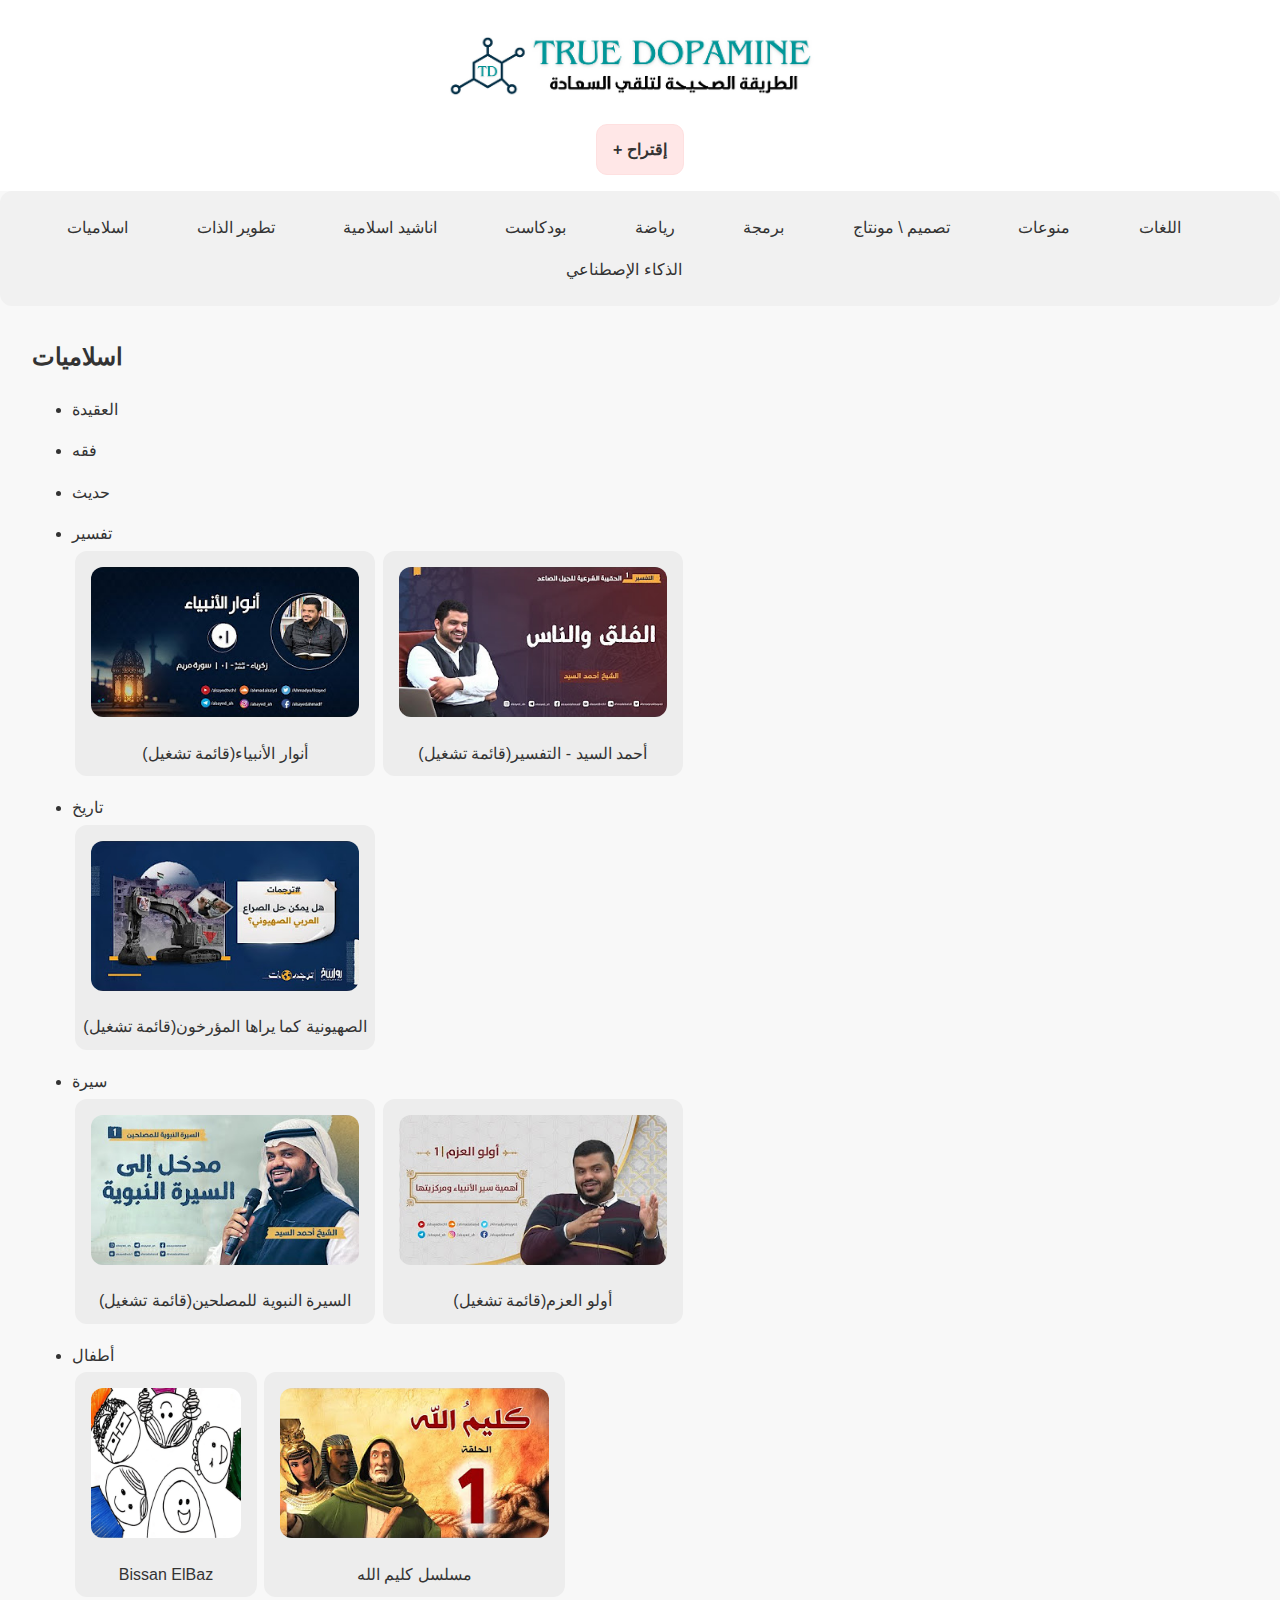
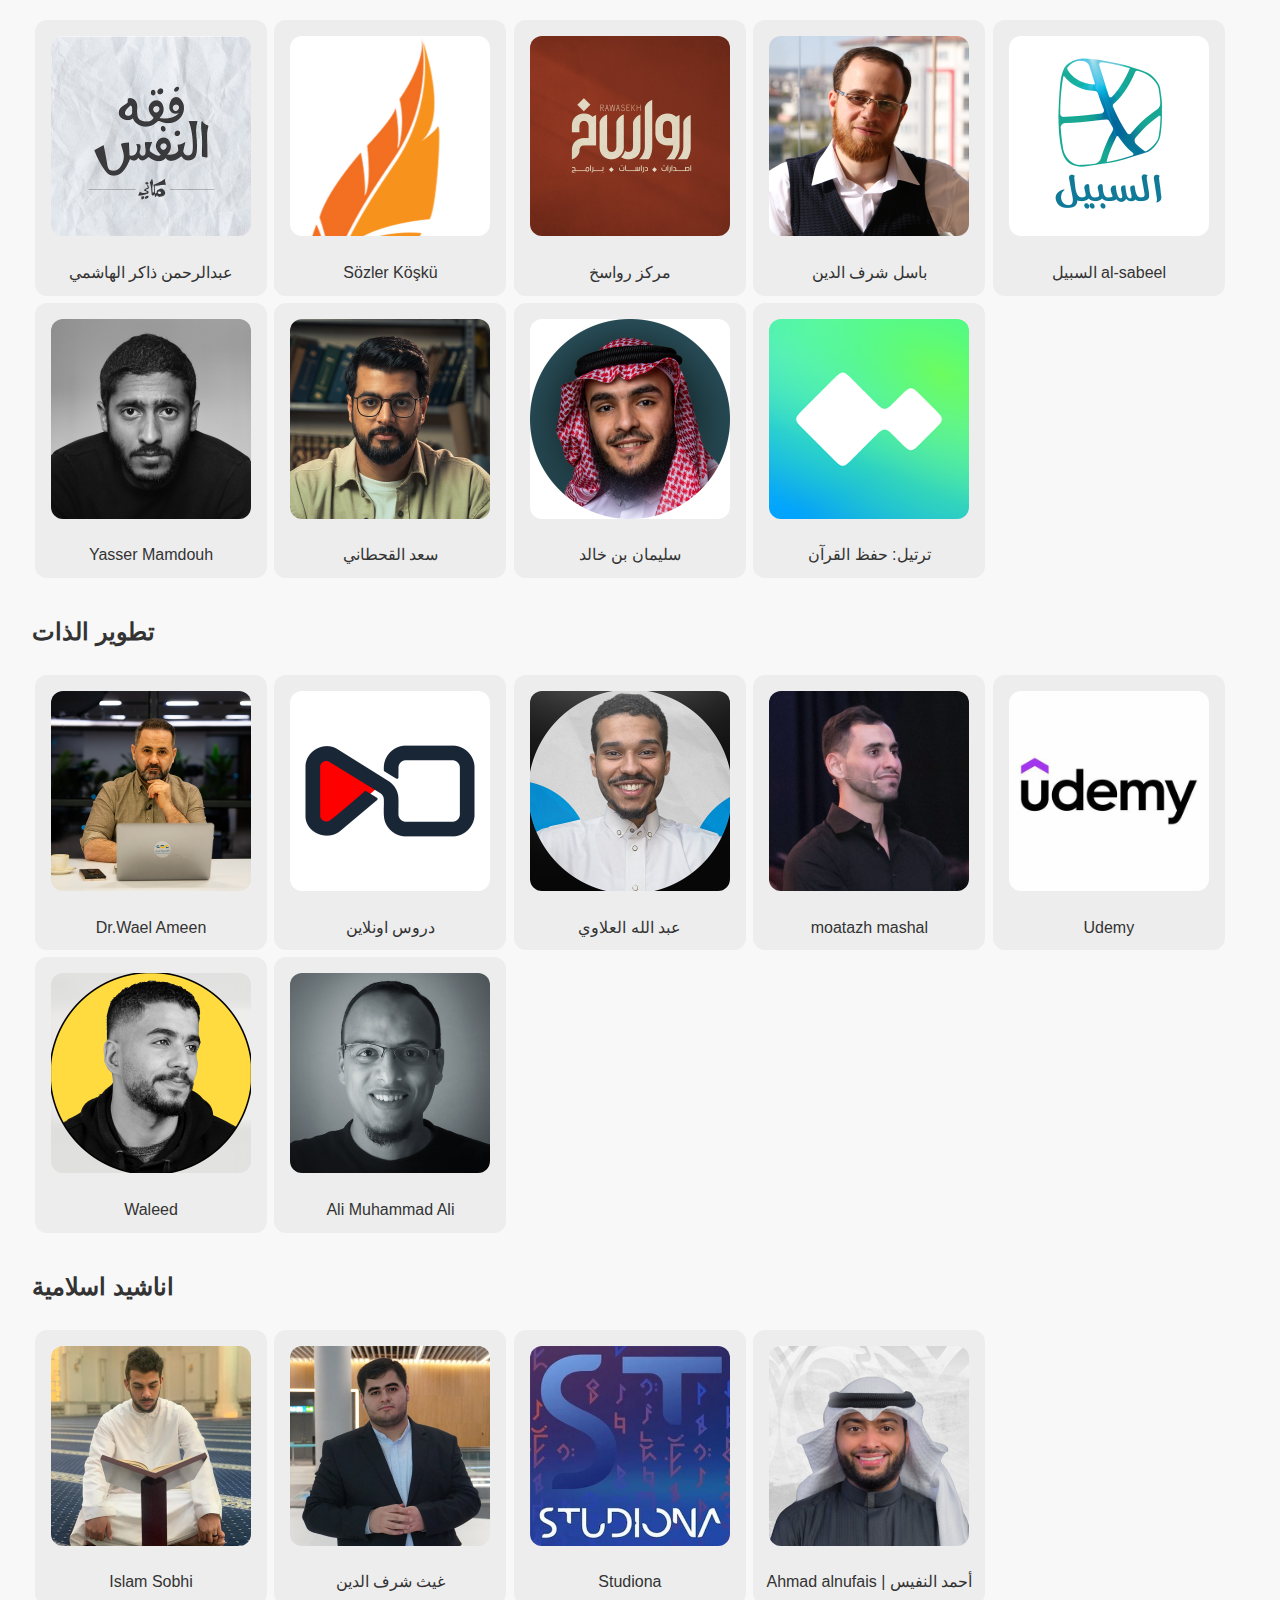
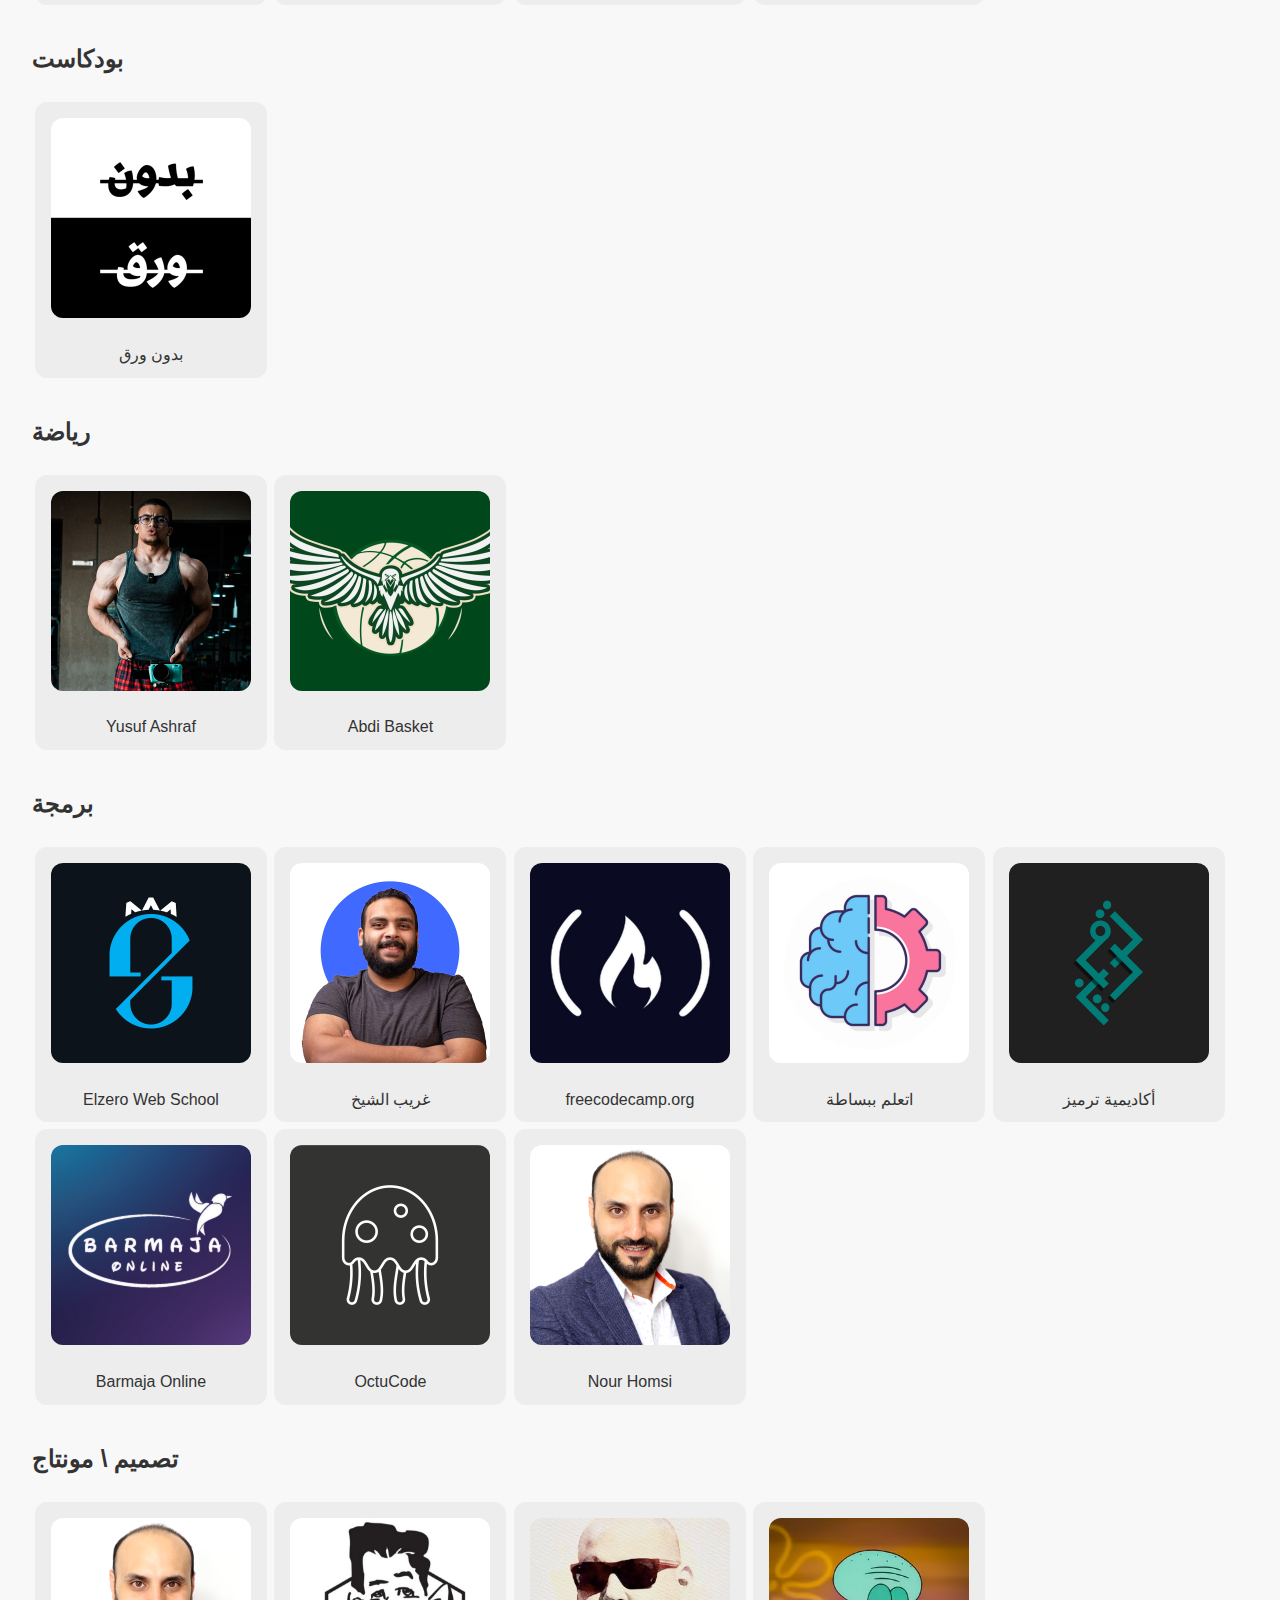
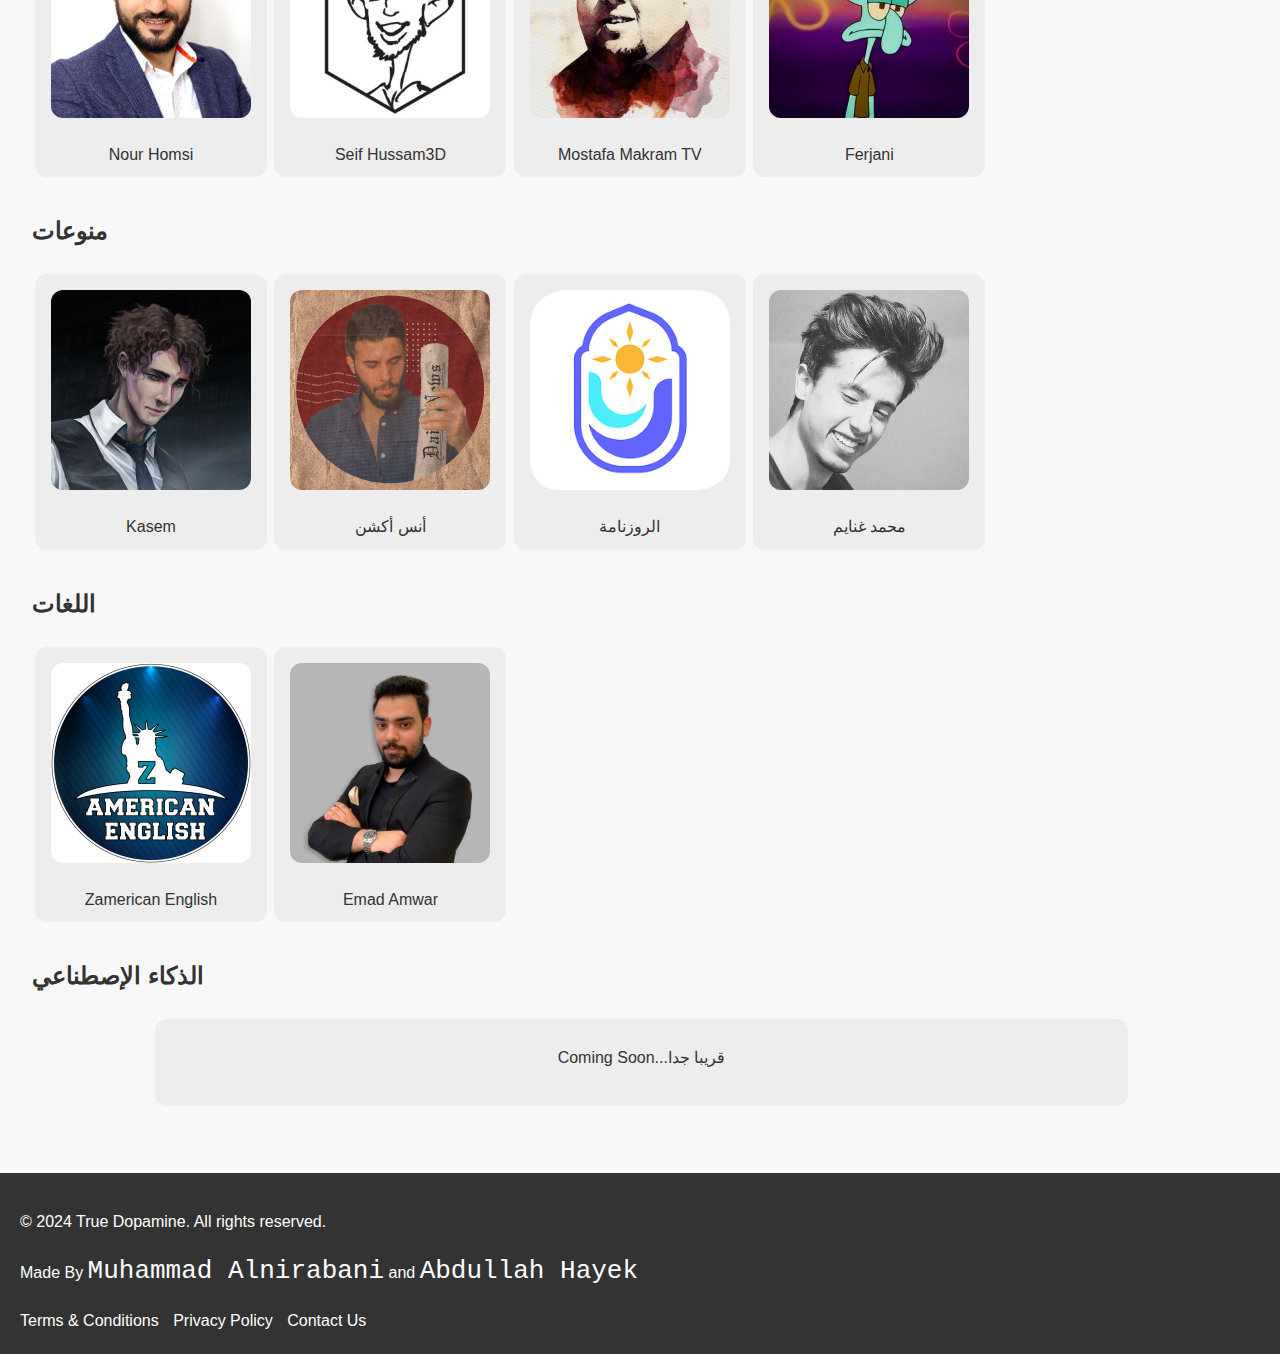
==== commit 4a691263: "1.11" ====
--- a/index.html
+++ b/index.html
@@ -51,38 +51,176 @@
       <!-- ISLAMIC -->
       <section id="islamic">
         <h2>اسلاميات</h2>
-
-        <figure>
-          <a
-            href="https://www.youtube.com/@alsayyed_ah"
-            target="_blank"
-            rel="noopener noreferrer"
-          >
-            <img
-              src="chanel-imgs/tof-yt-profile (5).png"
-              alt="Youtube Channel"
-              class="youtube-image"
-            />
-          </a>
-          <figcaption>
-            أحمد السيد <i class="fa-brands fa-youtube"></i>
-          </figcaption>
-        </figure>
-
-        <figure>
-          <a
-            href="https://www.youtube.com/@AnasAction"
-            target="_blank"
-            rel="noopener noreferrer"
-          >
-            <img
-              src="chanel-imgs/tof-yt-profile (7).png"
-              alt="Youtube Channel"
-              class="youtube-image"
-            />
-          </a>
-          <figcaption>أنس أكشن <i class="fa-brands fa-youtube"></i></figcaption>
-        </figure>
+        
+        <!--AKIDE-->
+        <ul>
+
+          <li>العقيدة</li>
+
+        </ul>
+
+        <!--FIKIH-->
+        <ul>
+
+          <li>فقه</li>
+
+        </ul>
+
+        <!--HADİSH-->
+        <ul>
+
+          <li>حديث</li>
+
+        </ul>
+
+        <!--TAFSEER-->
+        <ul>
+
+          <li>تفسير</li>
+
+          <figure>
+            <a
+              href="https://www.youtube.com/playlist?list=PLZmiPrHYOIsTSedCe0b8icp-eFH9UomDk"
+              target="_blank"
+              rel="noopener noreferrer"
+            >
+              <img
+                src="chanel-imgs/anwaar-ahmadalsayed.jpg"
+                alt="Youtube Channel"
+                class="playlist"
+              />
+            </a>
+            <figcaption>
+              (قائمة تشغيل)أنوار الأنبياء <i class="fa-brands fa-youtube"></i>
+            </figcaption>
+          </figure>
+
+          <figure>
+            <a
+              href="https://www.youtube.com/playlist?list=PLZmiPrHYOIsRTsYgIR6GOYTJFEJb0zFe-"
+              target="_blank"
+              rel="noopener noreferrer"
+            >
+              <img
+                src="chanel-imgs/فشبسثثق=شاةششيشمسشغثي.jpg"
+                alt="Youtube Channel"
+                class="playlist"
+              />
+            </a>
+            <figcaption>
+              (قائمة تشغيل)أحمد السيد - التفسير<i class="fa-brands fa-youtube"></i>
+            </figcaption>
+          </figure>
+
+        </ul>
+
+        <!--TARIH-->
+        <ul>
+
+          <li>تاريخ</li>
+
+          <figure>
+            <a
+              href="https://www.youtube.com/playlist?list=PLrYuLEL8KReX5HSfpMgzWE1AtIVRBmxb8"
+              target="_blank"
+              rel="noopener noreferrer"
+            >
+              <img
+                src="chanel-imgs/rawask-tareeh.jpg"
+                alt="Youtube Channel"
+                class="playlist"
+              />
+            </a>
+            <figcaption>
+              (قائمة تشغيل)الصهيونية كما يراها المؤرخون<i class="fa-brands fa-youtube"></i>
+            </figcaption>
+          </figure>
+
+        </ul>
+
+        <!--SEERAH-->
+        <ul>
+
+          <li>سيرة</li>
+
+          <figure>
+            <a
+              href="https://www.youtube.com/playlist?list=PLZmiPrHYOIsQKAjv6rhq5clGlihS1Xlgu"
+              target="_blank"
+              rel="noopener noreferrer"
+            >
+              <img
+                src="chanel-imgs/seerah-ahmadalsayed.jpg"
+                alt="Youtube Channel"
+                class="playlist"
+              />
+            </a>
+            <figcaption>
+              (قائمة تشغيل)السيرة النبوية للمصلحين <i class="fa-brands fa-youtube"></i>
+            </figcaption>
+          </figure>
+
+          <figure>
+            <a
+              href="https://www.youtube.com/playlist?list=PLZmiPrHYOIsTPxuIT7ikH1xDla6j_2ZY_"
+              target="_blank"
+              rel="noopener noreferrer"
+            >
+              <img
+                src="chanel-imgs/uluualazm-ahmadalsayed.jpg"
+                alt="Youtube Channel"
+                class="playlist"
+              />
+            </a>
+            <figcaption>
+              (قائمة تشغيل)أولو العزم <i class="fa-brands fa-youtube"></i>
+            </figcaption>
+          </figure>
+        
+        </ul>
+
+        <!--ATFAAL-->
+        <ul>
+
+          <li>أطفال</li>
+
+          <figure>
+            <a
+              href="https://www.youtube.com/@elbissan"
+              target="_blank"
+              rel="noopener noreferrer"
+            >
+              <img
+                src="chanel-imgs/tof-yt-profile (30).png"
+                alt="Youtube Channel"
+                class="playlist"
+              />
+            </a>
+            <figcaption>
+              Bissan ElBaz <i class="fa-brands fa-youtube"></i>
+            </figcaption>
+          </figure>
+
+          <figure>
+            <a
+              href="https://www.youtube.com/playlist?list=PLEbF07nYAB8I3d4lV_xK_Y_yI6Xf8rZ-Y"
+              target="_blank"
+              rel="noopener noreferrer"
+            >
+              <img
+                src="chanel-imgs/kaleemallah.jpg"
+                alt="Youtube Channel"
+                class="playlist"
+              />
+            </a>
+            <figcaption>
+              مسلسل كليم الله <i class="fa-brands fa-youtube"></i>
+            </figcaption>
+          </figure>
+
+        </ul>
+
+
 
         <figure>
           <a
@@ -217,23 +355,6 @@
           </a>
           <figcaption>
             سليمان بن خالد <i class="fa-brands fa-youtube"></i>
-          </figcaption>
-        </figure>
-
-        <figure>
-          <a
-            href="https://www.youtube.com/@elbissan"
-            target="_blank"
-            rel="noopener noreferrer"
-          >
-            <img
-              src="chanel-imgs/tof-yt-profile (30).png"
-              alt="Youtube Channel"
-              class="youtube-image"
-            />
-          </a>
-          <figcaption>
-            Bissan ElBaz <i class="fa-brands fa-youtube"></i>
           </figcaption>
         </figure>
 
@@ -746,6 +867,21 @@
             />
           </a>
           <figcaption>Kasem <i class="fa-brands fa-youtube"></i></figcaption>
+        </figure>
+
+        <figure>
+          <a
+            href="https://www.youtube.com/@AnasAction"
+            target="_blank"
+            rel="noopener noreferrer"
+          >
+            <img
+              src="chanel-imgs/tof-yt-profile (7).png"
+              alt="Youtube Channel"
+              class="youtube-image"
+            />
+          </a>
+          <figcaption>أنس أكشن <i class="fa-brands fa-youtube"></i></figcaption>
         </figure>
 
         <figure>
--- a/css/style.css
+++ b/css/style.css
@@ -68,6 +68,13 @@
   width: 100%;
   max-width: 200px;
   height: auto;
+  margin: 1rem;
+  border-radius: 12px;
+}
+
+.playlist {
+  height: 150px;
+  width: auto;
   margin: 1rem;
   border-radius: 12px;
 }
